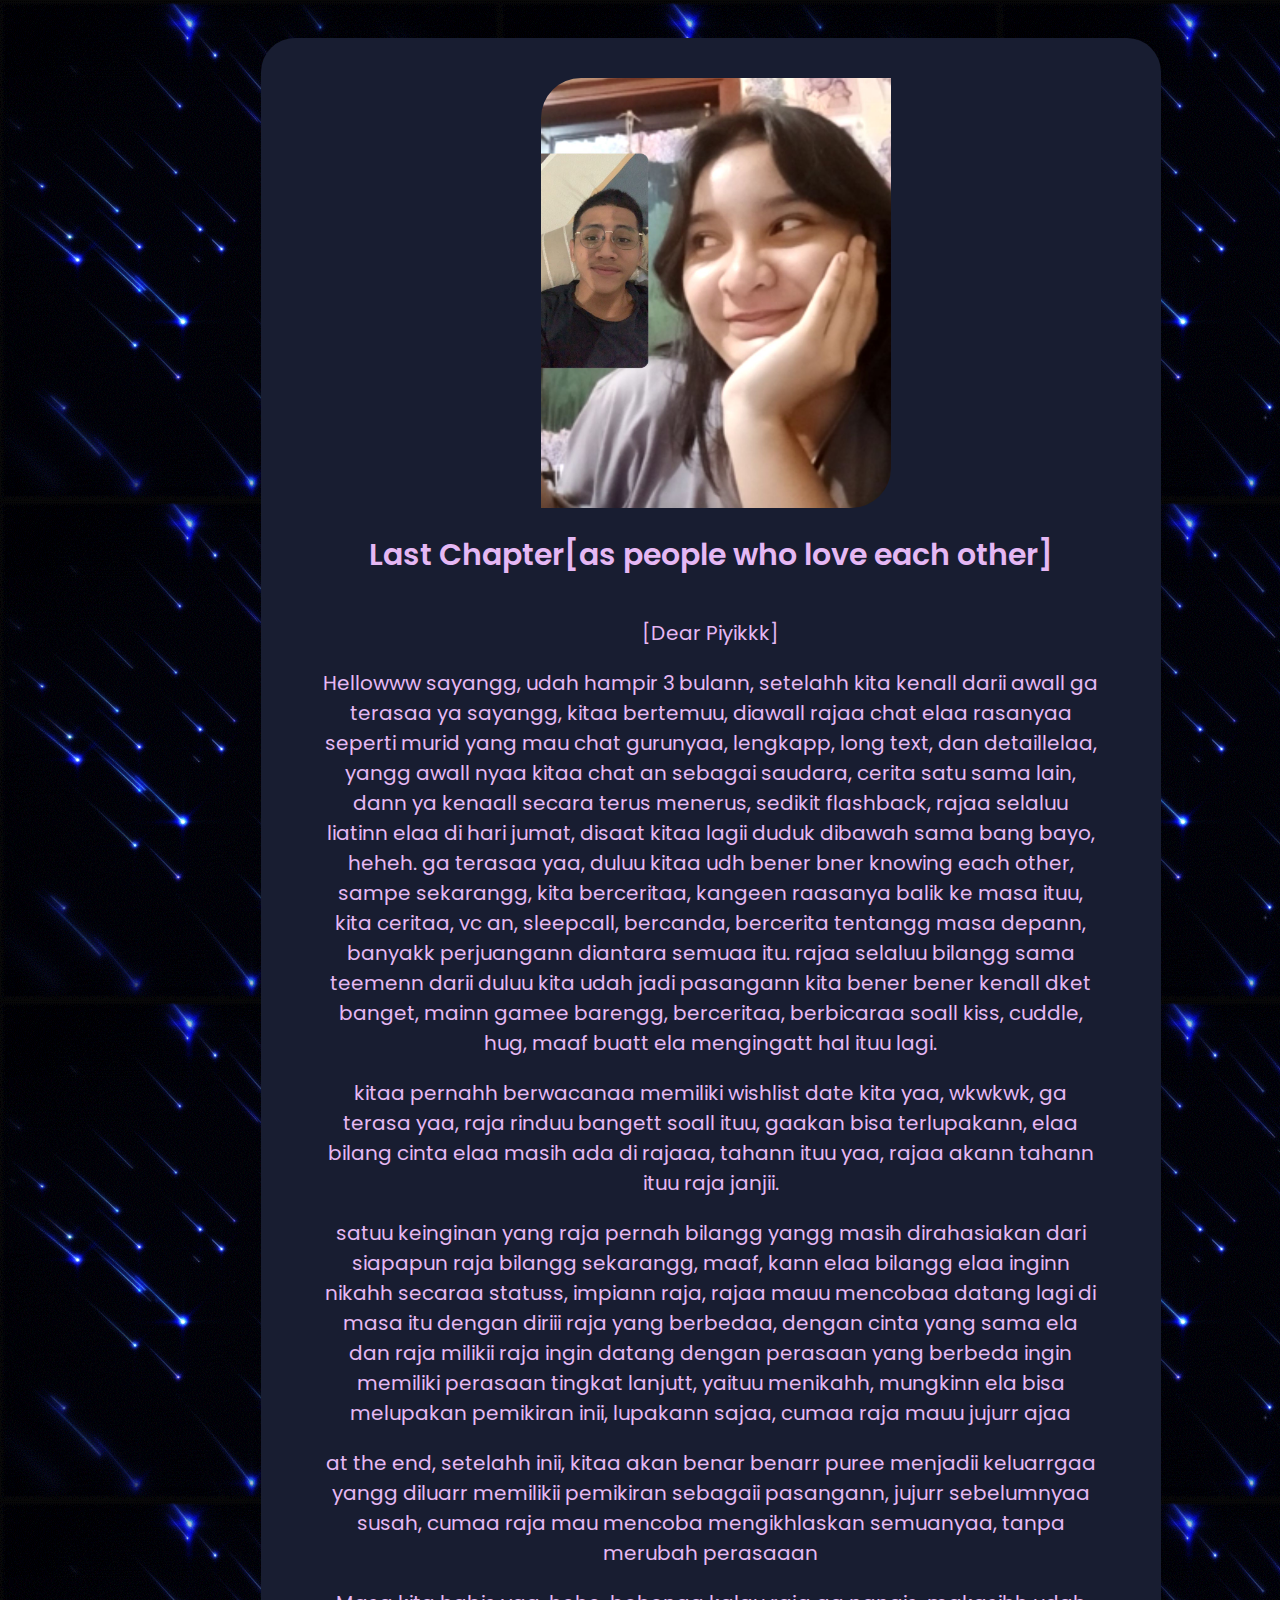
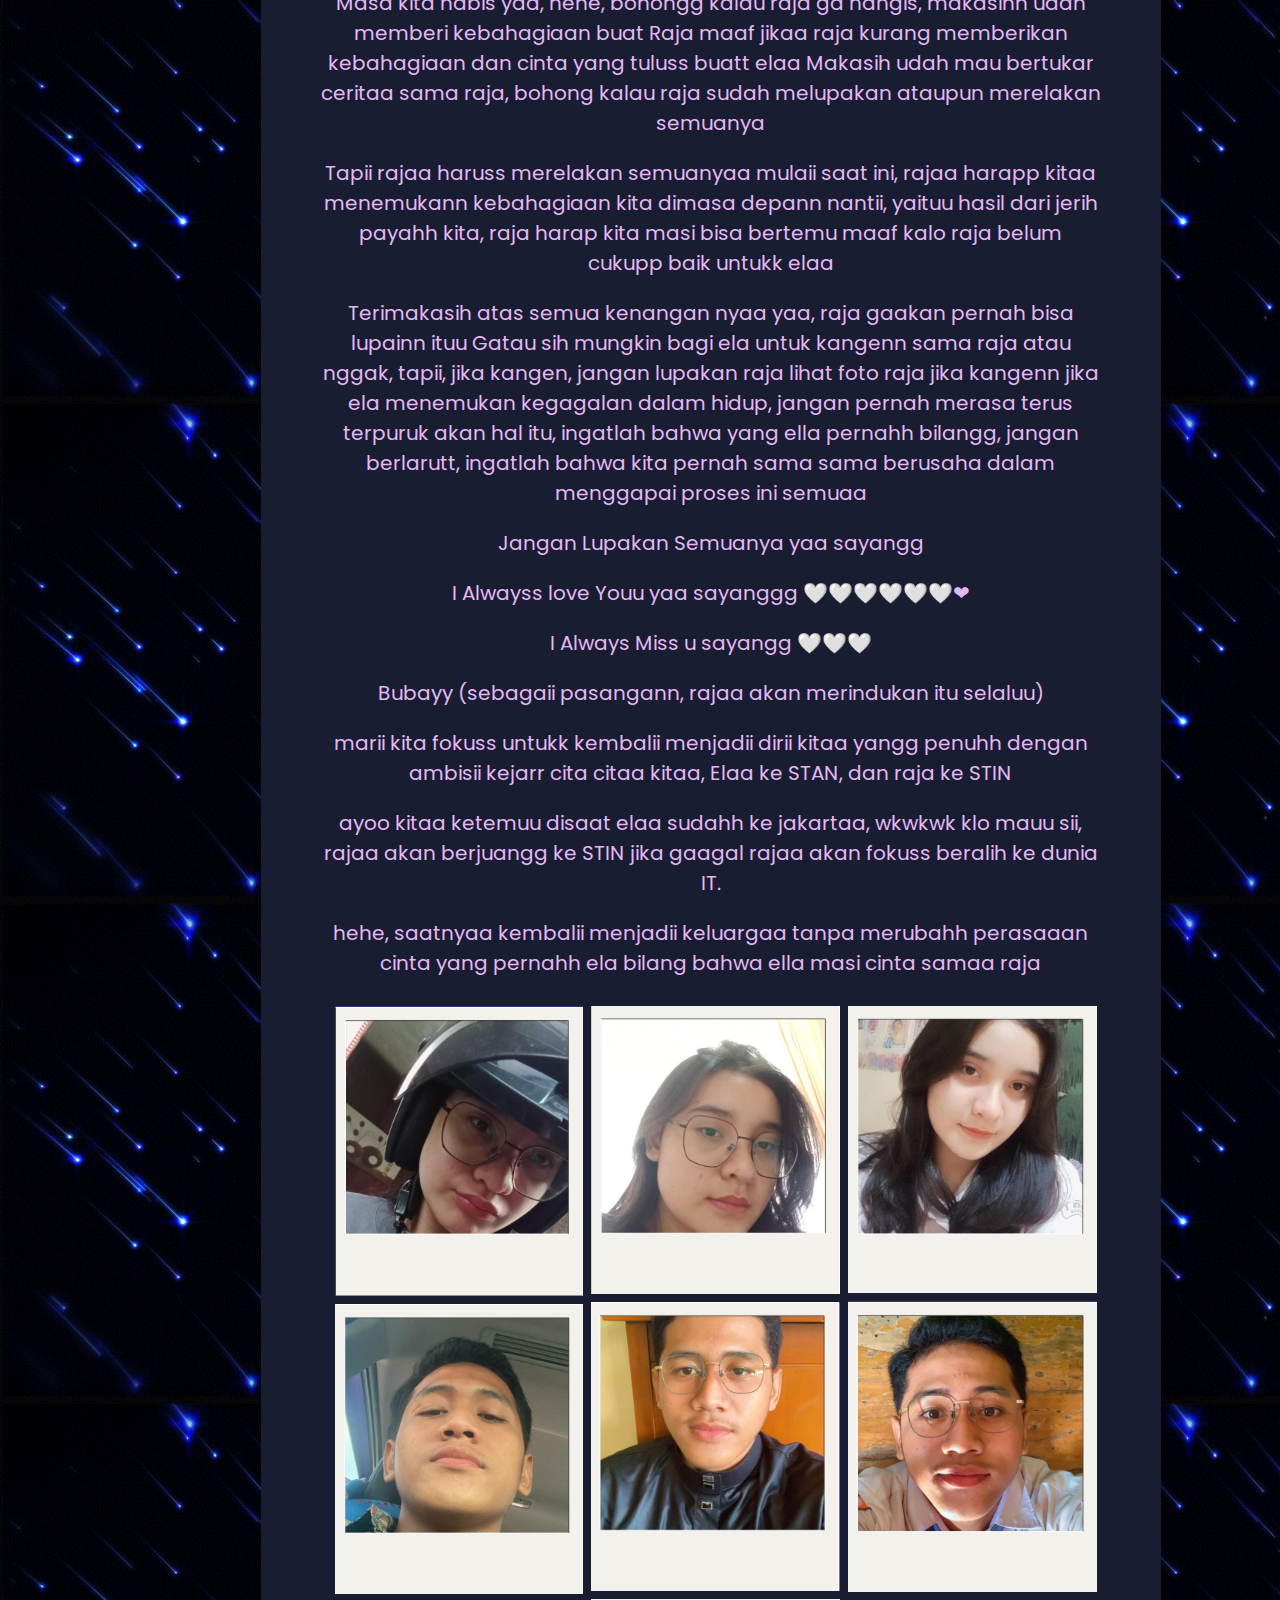
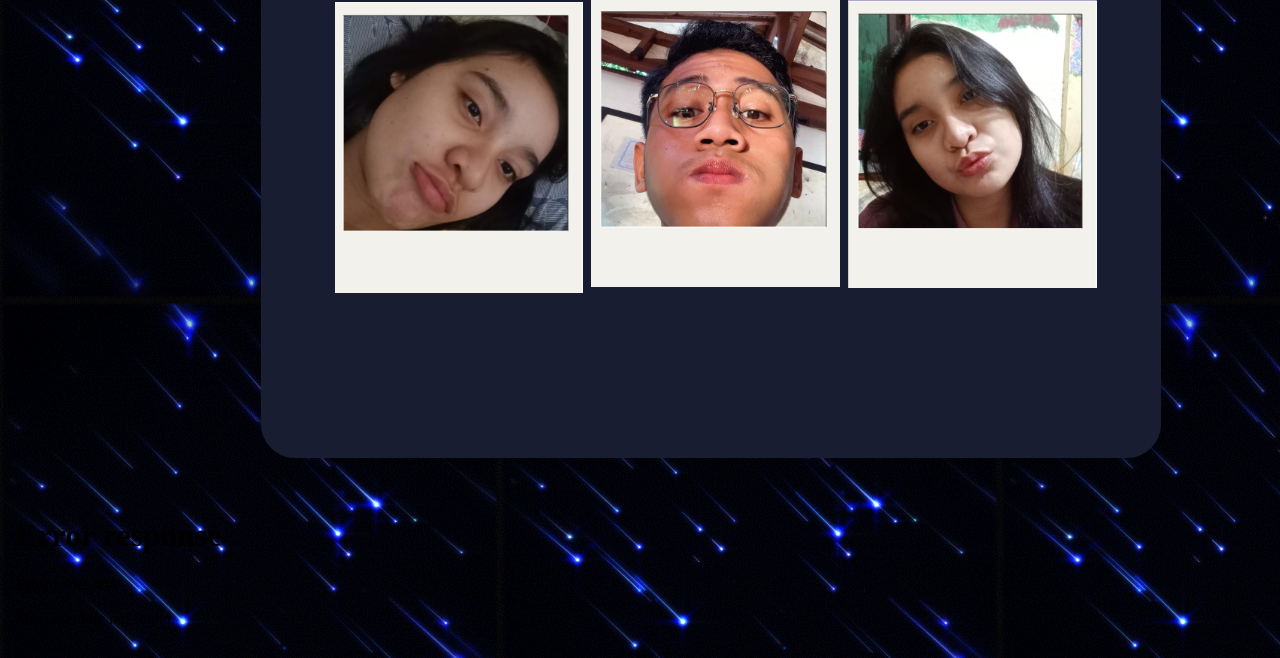
==== foryou/6.html @ 857d2d4a "Update 6.html" ====
<!DOCTYPE html>
<html lang="en">
  <head>
    <link rel="stylesheet" href="/6.css" />
    <meta charset="UTF-8" />
    <meta http-equiv="cache-control" content="no-cache" />
    <meta http-equiv="expires" content="0" />
    <meta http-equiv="pragma" content="no-cache" />
    <meta http-equiv="X-UA-Compatible" content="IE=edge" />
    <link rel="preconnect" href="https://fonts.googleapis.com" />
    <link
      rel="pre
    connect"
      href="https://fonts.gstatic.com"
      crossorigin
    />
    <link
      href="https://fonts.googleapis.com/css2?family=Nunito:wght@200;300;600;700&family=Poppins:wght@400;500;600;800&display=swap"
      rel="stylesheet"
    />
    <meta name="viewport" content="width=device-width, initial-scale=1.0" />
    <link rel="icon" href="/drawable/icons.png" />
    <title>Terakhirr, hehe</title>
  </head>
  <body>
    <div class="poet-container" ">
      <div class="img-cont">
        <img class="img" src="last.jpg" width="40%" />
      </div>
      <div class="title">
        <h1>Last Chapter[as people who love each other]</h1>
      </div>

      <div class="text">
        <p>[Dear Piyikkk]</p>
        <p>
          Hellowww sayangg, udah hampir 3 bulann, setelahh kita kenall darii
          awall ga terasaa ya sayangg, kitaa bertemuu, diawall rajaa chat elaa
          rasanyaa seperti murid yang mau chat gurunyaa, lengkapp, long text,
          dan detaillelaa, yangg awall nyaa kitaa chat an sebagai saudara,
          cerita satu sama lain, dann ya kenaall secara terus menerus, sedikit
          flashback, rajaa selaluu liatinn elaa di hari jumat, disaat kitaa
          lagii duduk dibawah sama bang bayo, heheh. ga terasaa yaa, duluu kitaa
          udh bener bner knowing each other, sampe sekarangg, kita berceritaa,
          kangeen raasanya balik ke masa ituu, kita ceritaa, vc an, sleepcall,
          bercanda, bercerita tentangg masa depann, banyakk perjuangann diantara
          semuaa itu. rajaa selaluu bilangg sama teemenn darii duluu kita udah
          jadi pasangann kita bener bener kenall dket banget, mainn gamee
          barengg, berceritaa, berbicaraa soall kiss, cuddle, hug, maaf buatt
          ela mengingatt hal ituu lagi.
        </p>
        <p>
          kitaa pernahh berwacanaa memiliki wishlist date kita yaa, wkwkwk, ga
          terasa yaa, raja rinduu bangett soall ituu, gaakan bisa terlupakann,
          elaa bilang cinta elaa masih ada di rajaaa, tahann ituu yaa, rajaa
          akann tahann ituu raja janjii.
        </p>
        <p>
          satuu keinginan yang raja pernah bilangg yangg masih dirahasiakan dari
          siapapun raja bilangg sekarangg, maaf, kann elaa bilangg elaa inginn
          nikahh secaraa statuss, impiann raja, rajaa mauu mencobaa datang lagi
          di masa itu dengan diriii raja yang berbedaa, dengan cinta yang sama
          ela dan raja milikii raja ingin datang dengan perasaan yang berbeda
          ingin memiliki perasaan tingkat lanjutt, yaituu menikahh, mungkinn ela
          bisa melupakan pemikiran inii, lupakann sajaa, cumaa raja mauu jujurr
          ajaa
        </p>
        <p>
          at the end, setelahh inii, kitaa akan benar benarr puree menjadii
          keluarrgaa yangg diluarr memilikii pemikiran sebagaii pasangann,
          jujurr sebelumnyaa susah, cumaa raja mau mencoba mengikhlaskan
          semuanyaa, tanpa merubah perasaaan
        </p>

        <p>
          Masa kita habis yaa, hehe, bohongg kalau raja ga nangis, makasihh udah memberi kebahagiaan buat Raja
          maaf jikaa raja kurang memberikan kebahagiaan dan cinta yang tuluss buatt elaa 
          Makasih udah mau bertukar ceritaa sama raja, bohong kalau raja sudah melupakan ataupun merelakan semuanya 
        </p>

        <p>
          Tapii rajaa haruss merelakan semuanyaa mulaii saat ini, rajaa harapp kitaa menemukann kebahagiaan kita
          dimasa depann nantii, yaituu hasil dari jerih payahh kita, raja harap kita masi bisa bertemu 
          maaf kalo raja belum cukupp baik untukk elaa 
        </p>

        <p>
          Terimakasih atas semua kenangan nyaa yaa, raja gaakan pernah bisa lupainn ituu 

          Gatau sih mungkin bagi ela untuk kangenn sama raja atau nggak, tapii, jika kangen, jangan lupakan raja 
          lihat foto raja jika kangenn

          jika ela menemukan kegagalan dalam hidup, jangan pernah merasa terus terpuruk akan hal itu, ingatlah bahwa
          yang ella pernahh bilangg, jangan berlarutt, ingatlah bahwa kita pernah sama sama berusaha dalam menggapai
          proses ini semuaa
        </p>

        <p>
          Jangan Lupakan Semuanya yaa sayangg 
        </p>

        <p>I Alwayss love Youu yaa sayanggg 🤍🤍🤍🤍🤍🤍❤</p>
        <p>I Always Miss u sayangg 🤍🤍🤍</p>

        <p>Bubayy (sebagaii pasangann, rajaa akan merindukan itu selaluu)</p>

        <p>
          marii kita fokuss untukk kembalii menjadii dirii kitaa yangg penuhh
          dengan ambisii kejarr cita citaa kitaa, Elaa ke STAN, dan raja ke STIN
        </p>

        <p>
          ayoo kitaa ketemuu disaat elaa sudahh ke jakartaa, wkwkwk klo mauu
          sii, rajaa akan berjuangg ke STIN jika gaagal rajaa akan fokuss
          beralih ke dunia IT.
        </p>

        <p>
          hehe, saatnyaa kembalii menjadii keluargaa tanpa merubahh perasaaan
          cinta yang pernahh ela bilang bahwa ella masi cinta samaa raja
        </p>


        <div class="row" style="margin-left: 10px">
          <div class="column">
            <img src="/drawable/4.png" />
            <img src="/drawable/18.png" />
            <img src="/drawable/7.png" height="" />
            
            
          </div>
          <div class="column">
            <img src="/drawable/8.png" />
            <img src="/drawable/9.png" />
            <img src="/drawable/11.png" height="" />
            
          </div>
          <div class="column">
            <img src="/drawable/12.png" height="" />
            <img src="/drawable/13.png" height="" />
            <img src="/drawable/21.png" height="" />
            
           
            </div>
           
            
             
            
          </div>
        </div>
      </div>
    </div>
    <div id="music"><embed src="hadiahultah.mp3" ></div>

    <script>
      window.onload = setInterval(GameLoop, 1000 / 60); //10fps

let myAudio = new Audio();

myAudio.src = 'hadiahultah.mp3';

function Gameloop() {
    myAudio.play();
    if (myAudio.paused == true) {
        myAudio.play();
    }
}
    </script>
  </body>
</html>
---- 6.css ----
body{
        background-color: #4B56D2;
        background-image:url('foryou/pinterestdownloader.com-1706148873.543875.gif');
        background-size: auto ;

    }

  


    /* width */
::-webkit-scrollbar {
    width: 10px;
}

  /* Track */
  ::-webkit-scrollbar-track {
    background: #181D31;
  }
  
  /* Handle */
  ::-webkit-scrollbar-thumb {
    background: #E5B8F4;
  }
  

    .star{
        margin-left: -200px;
        margin-top: -800px;
        width: 120%;
        height: auto;
    
    }

    .dash-container{
        width: 900px;
        height: 500px;
        background-color: #181D31;
        position: absolute;
        left: 20%;
        top: 20%;
        border-radius: 34px; 
        
    
    }

    .us{
        height: auto;
        width: 300px;
        margin-top: 8%;
        margin-left: 7%;
        margin-right: -50px;
    }

    .cont{
        display: flex;
    }

    .text-upper{
        margin-right: px;
        margin-top: 8%;
        
    }

    .text-upper h1{
        margin-left: 100px;
        color: #E5B8F4;
        font-family: 'Poppins', sans-serif;
        font-weight: 600;
        font-size: 30px;
        align-content: center;
    }

 .hi{
    margin-left: 45px;
 }

 .spotify{
    margin-left: 820px;
    margin-bottom: -60px;
 }

 .text-upper p{
    margin-left : 100px;
    color: #E5B8F4;
    font-family: 'Poppins', sans-serif;
 }

 .link{
    margin-top: 50px;
    display: flex;
    gap: 2rem;
    margin-left: 35%;
 }

 .link a{
    color: #E5B8F4;
    font-family: 'Poppins', sans-serif;
    text-decoration: none;
}

.title{
    display: flex;
    justify-content: center;
    color: #E5B8F4;
    font-family: 'Poppins', sans-serif;
    font-size: 30px;
    align-content: center;
}

.title h1{
    font-size: 30px;
    font-weight: 600;


}

 .stitle{
    display: flex;
    justify-content: center;
    color: #E5B8F4;
    font-family: 'Poppins', sans-serif;
    font-size: 30px;
    align-content: center;
    margin-top: -30px;
 }

.stitle h1{
    font-size: 30px;
    font-weight: 600;

}

.poet-container{
    width: 900px;
    height: 3620px;
    background-color: #181D31;
    margin-left: 20%;
    margin-top: 3%;
    border-radius: 34px; 
    margin-bottom: 3%;
    
}

.img{
    width:350px;
    margin-left: 280px;
    height: 430px;
    margin-top: 40px;
    border-top-left-radius: 40px;
    border-bottom-right-radius: 40px;
}

.text{
    color: #E5B8F4;
    font-family: 'Poppins', sans-serif;
    font-size: 20px;
    text-align: center;
    margin-right: 60px;
    margin-left: 60px;
}


.poet-container-nov{
    width: 900px;
    height: 3000px;
    background-color: #181D31;
    margin-left: 20%;
    margin-top: 3px;
    border-radius: 34px; 
    margin-bottom: 30px;

}

.row {
    display: -ms-flexbox; /* IE10 */
    display: flex;
    -ms-flex-wrap: wrap; /* IE10 */
    flex-wrap: wrap;
    /* width: 900px;
    height: 1500px;
    background-color: #181D31;
    border-radius: 34px;
    margin-left: 100px; */
  }
  
  /* Create four equal columns that sits next to each other */
  .column {
    -ms-flex: 25%; /* IE10 */
    flex: 25%;
    max-width: 150%;
    padding: 0 4px;
  }
  
  .column img {
    margin-top: 8px;
    vertical-align: middle;
    width: 100%;
  }
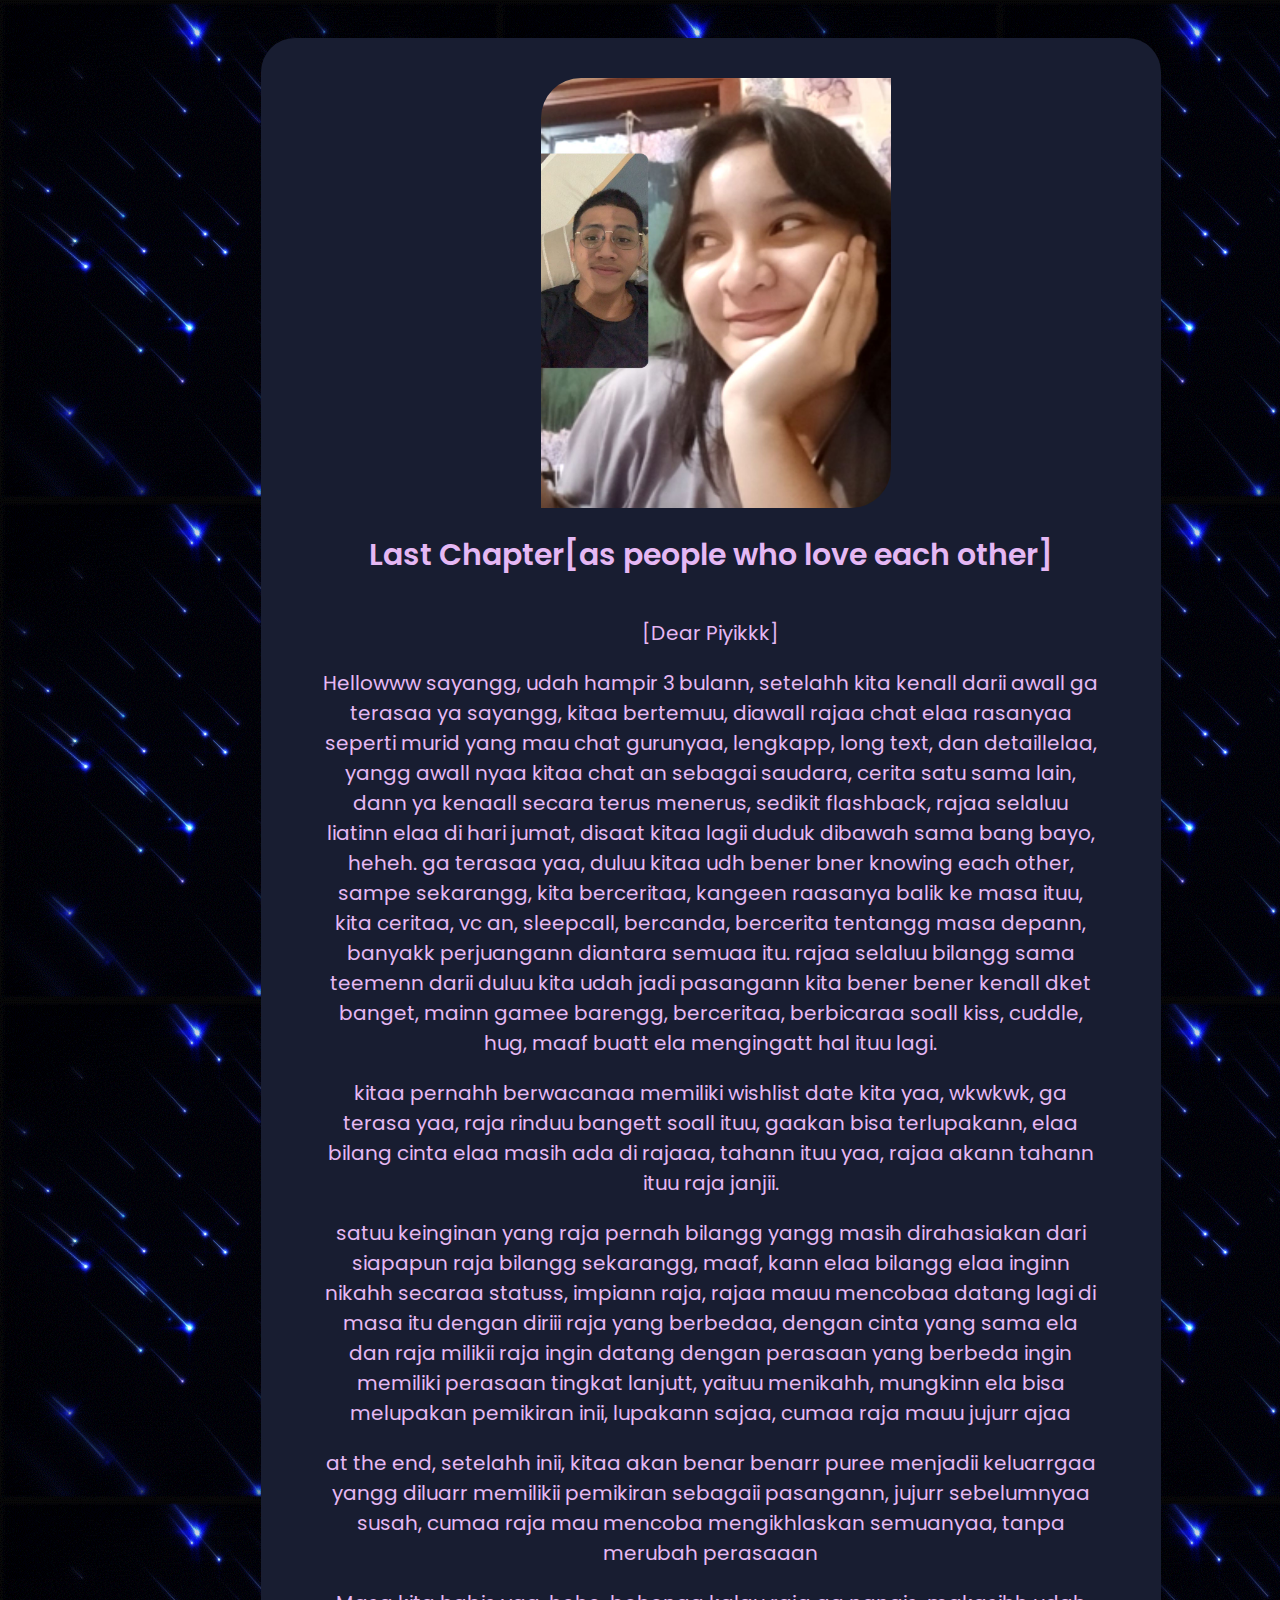
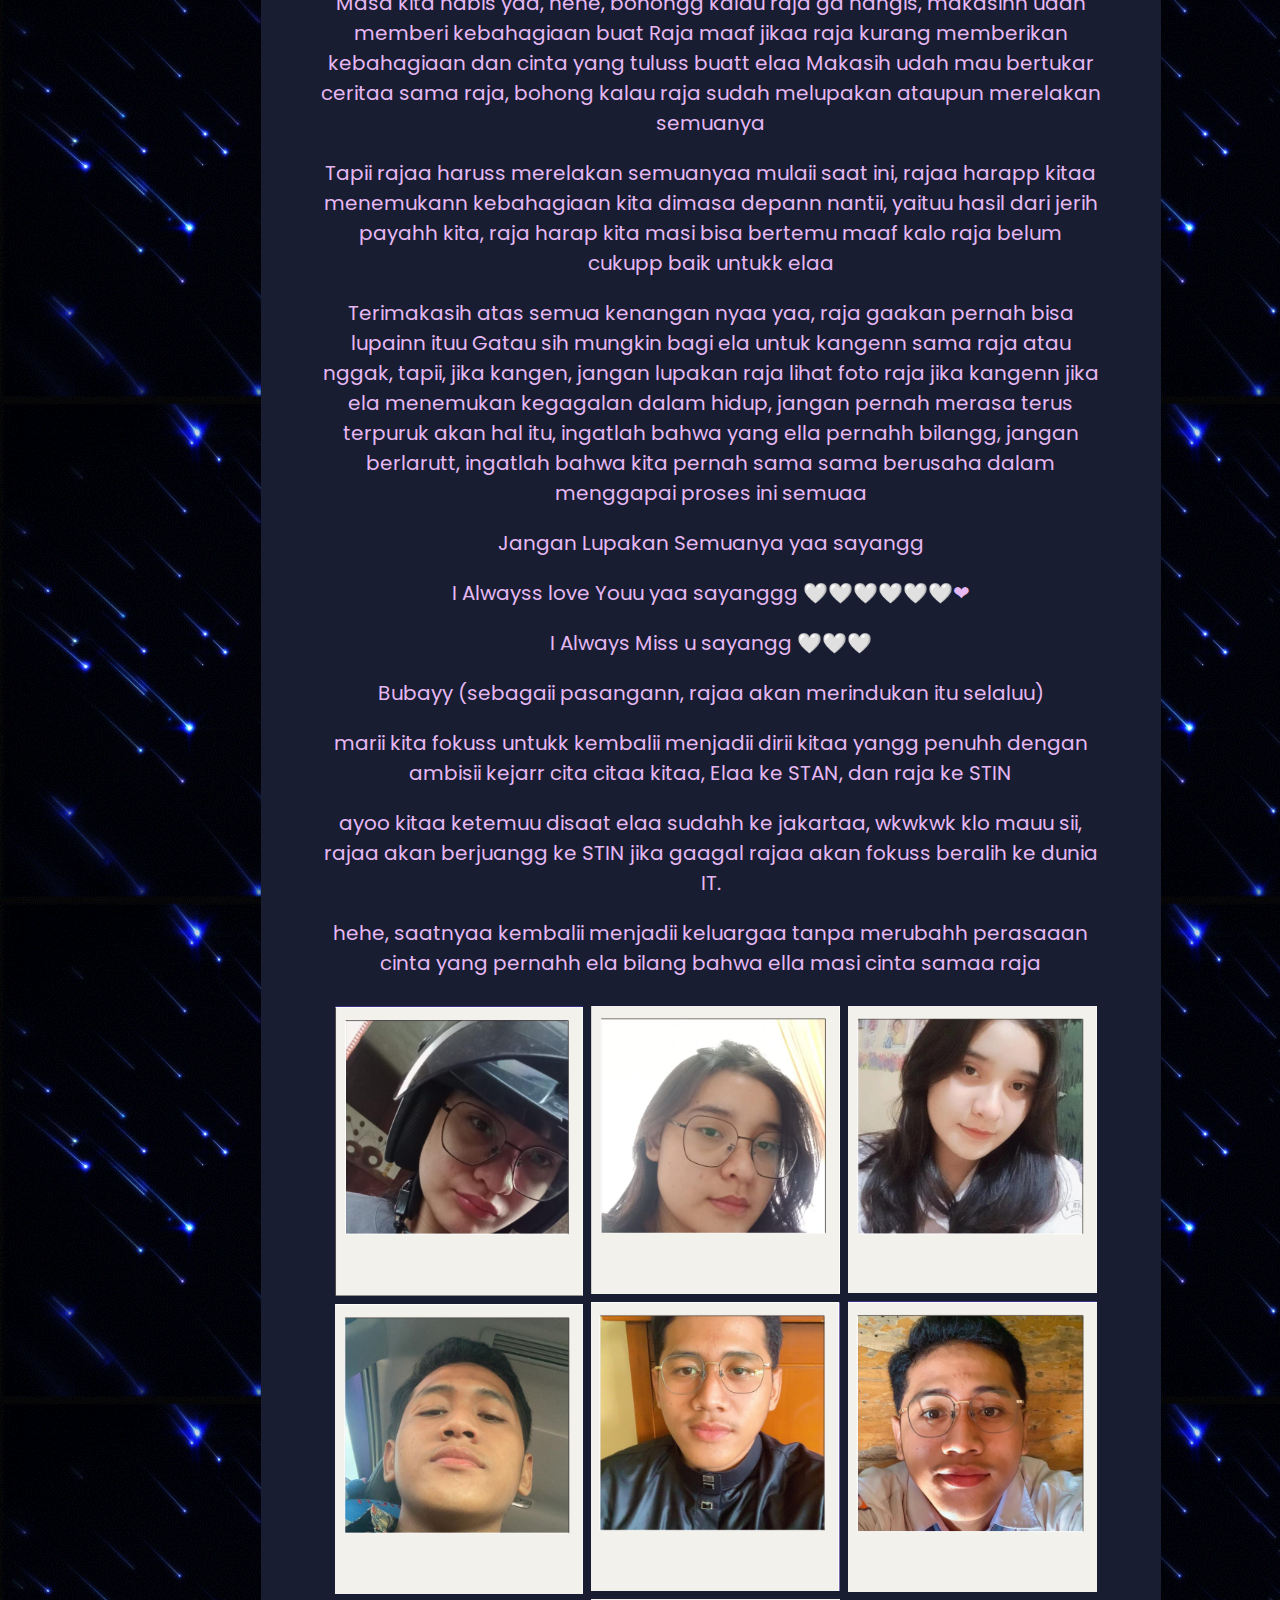
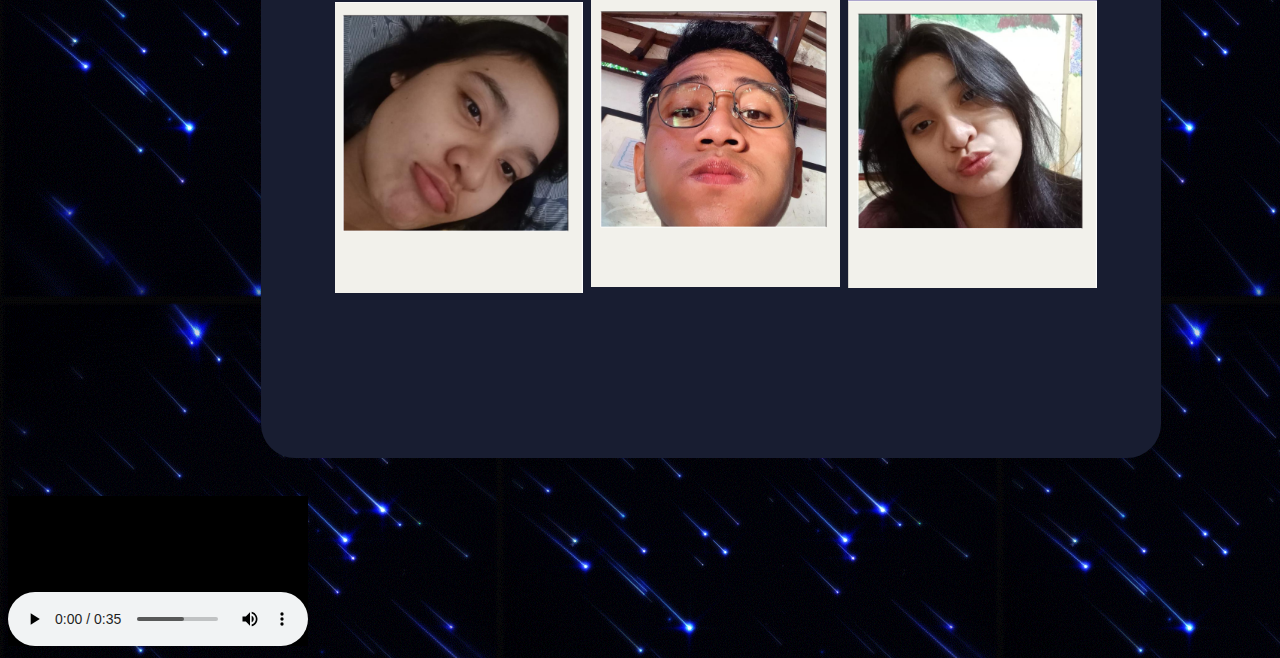
==== commit 7df5289c: "Update 6.html" ====
--- a/foryou/6.html
+++ b/foryou/6.html
@@ -150,21 +150,20 @@
         </div>
       </div>
     </div>
-    <div id="music"><embed src="hadiahultah.mp3" ></div>
+   <div id="music">
+    <embed src="hadiah_ultah.mp3" autoplay></embed>
+</div>
 
-    <script>
-      window.onload = setInterval(GameLoop, 1000 / 60); //10fps
+<script>
+    window.onload = setInterval(Gameloop, 100 / 60); //10fps
 
-let myAudio = new Audio();
-
-myAudio.src = 'hadiahultah.mp3';
-
-function Gameloop() {
-    myAudio.play();
-    if (myAudio.paused == true) {
-        myAudio.play();
+    let myAudio = new Audio('hadiah_ultah.mp3');
+    
+    function Gameloop() {
+        if (myAudio.paused) {
+            myAudio.play();
+        }
     }
-}
-    </script>
+</script>
   </body>
 </html>
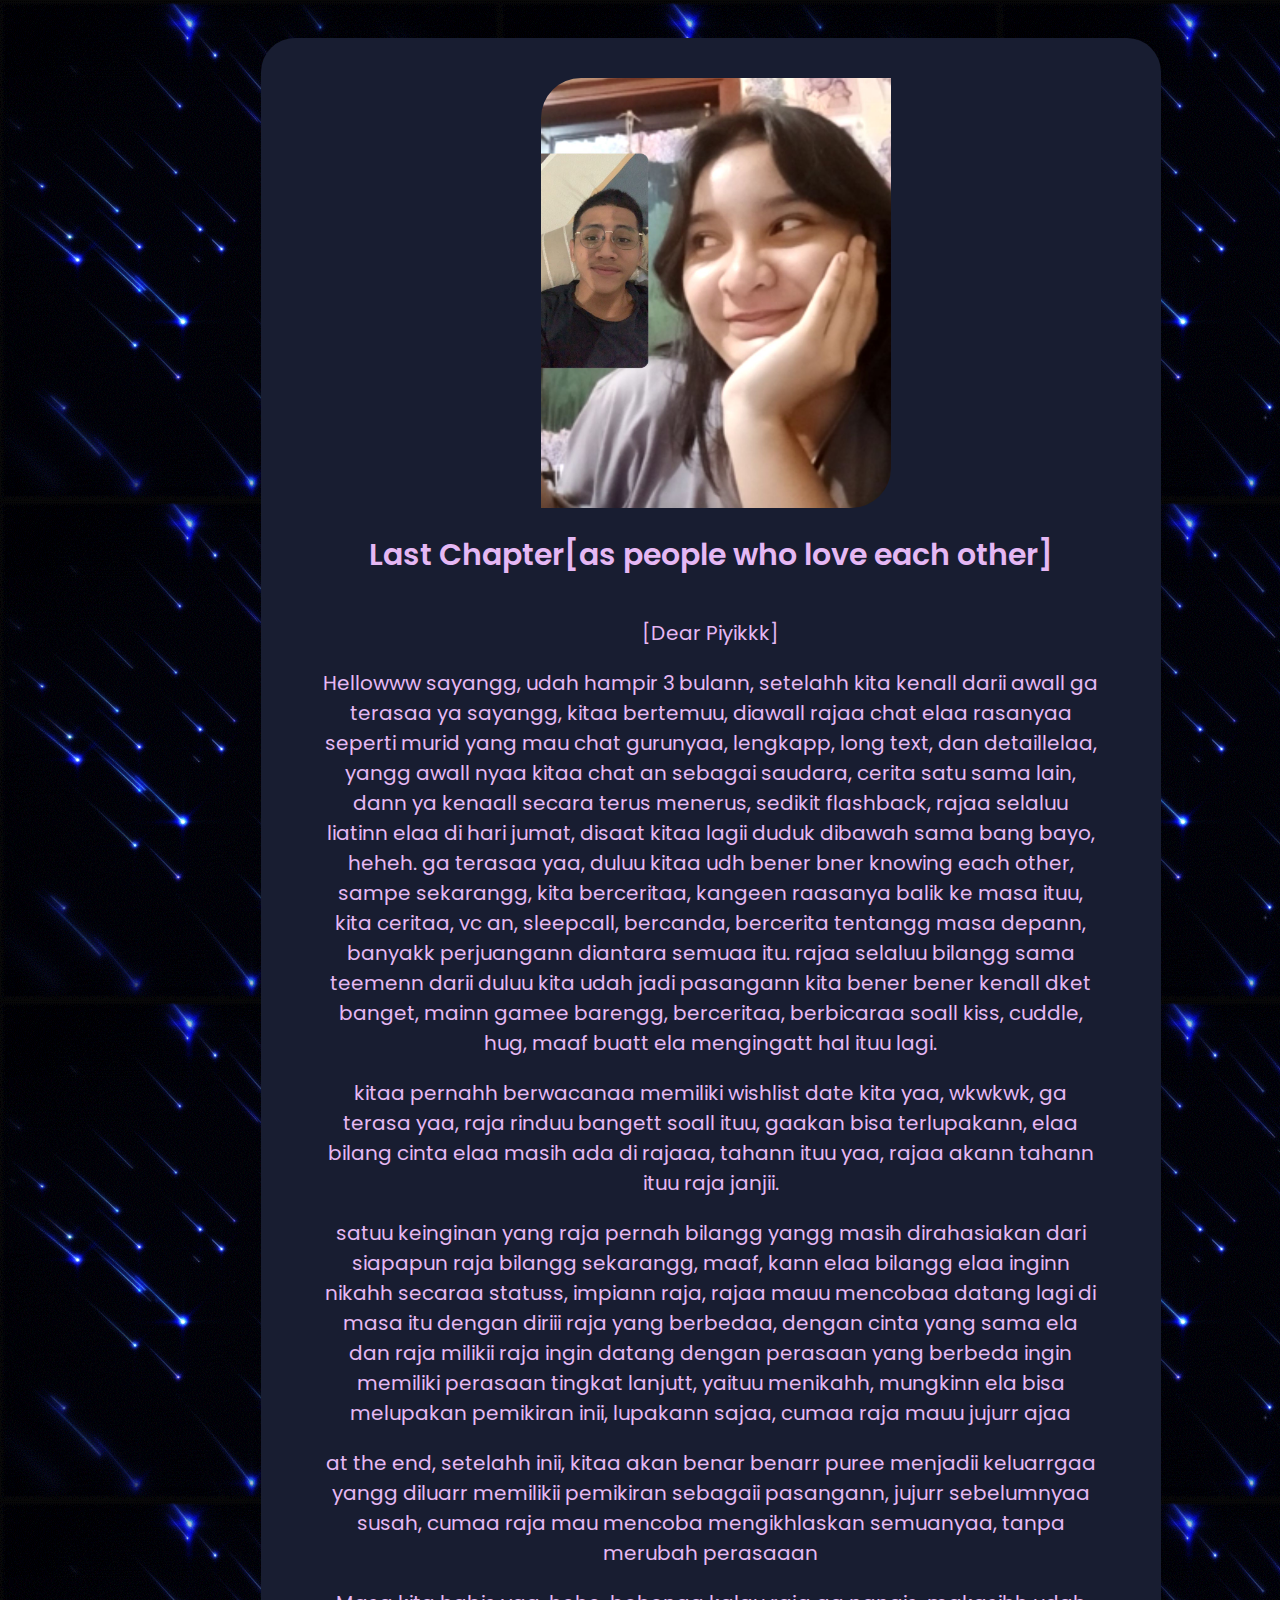
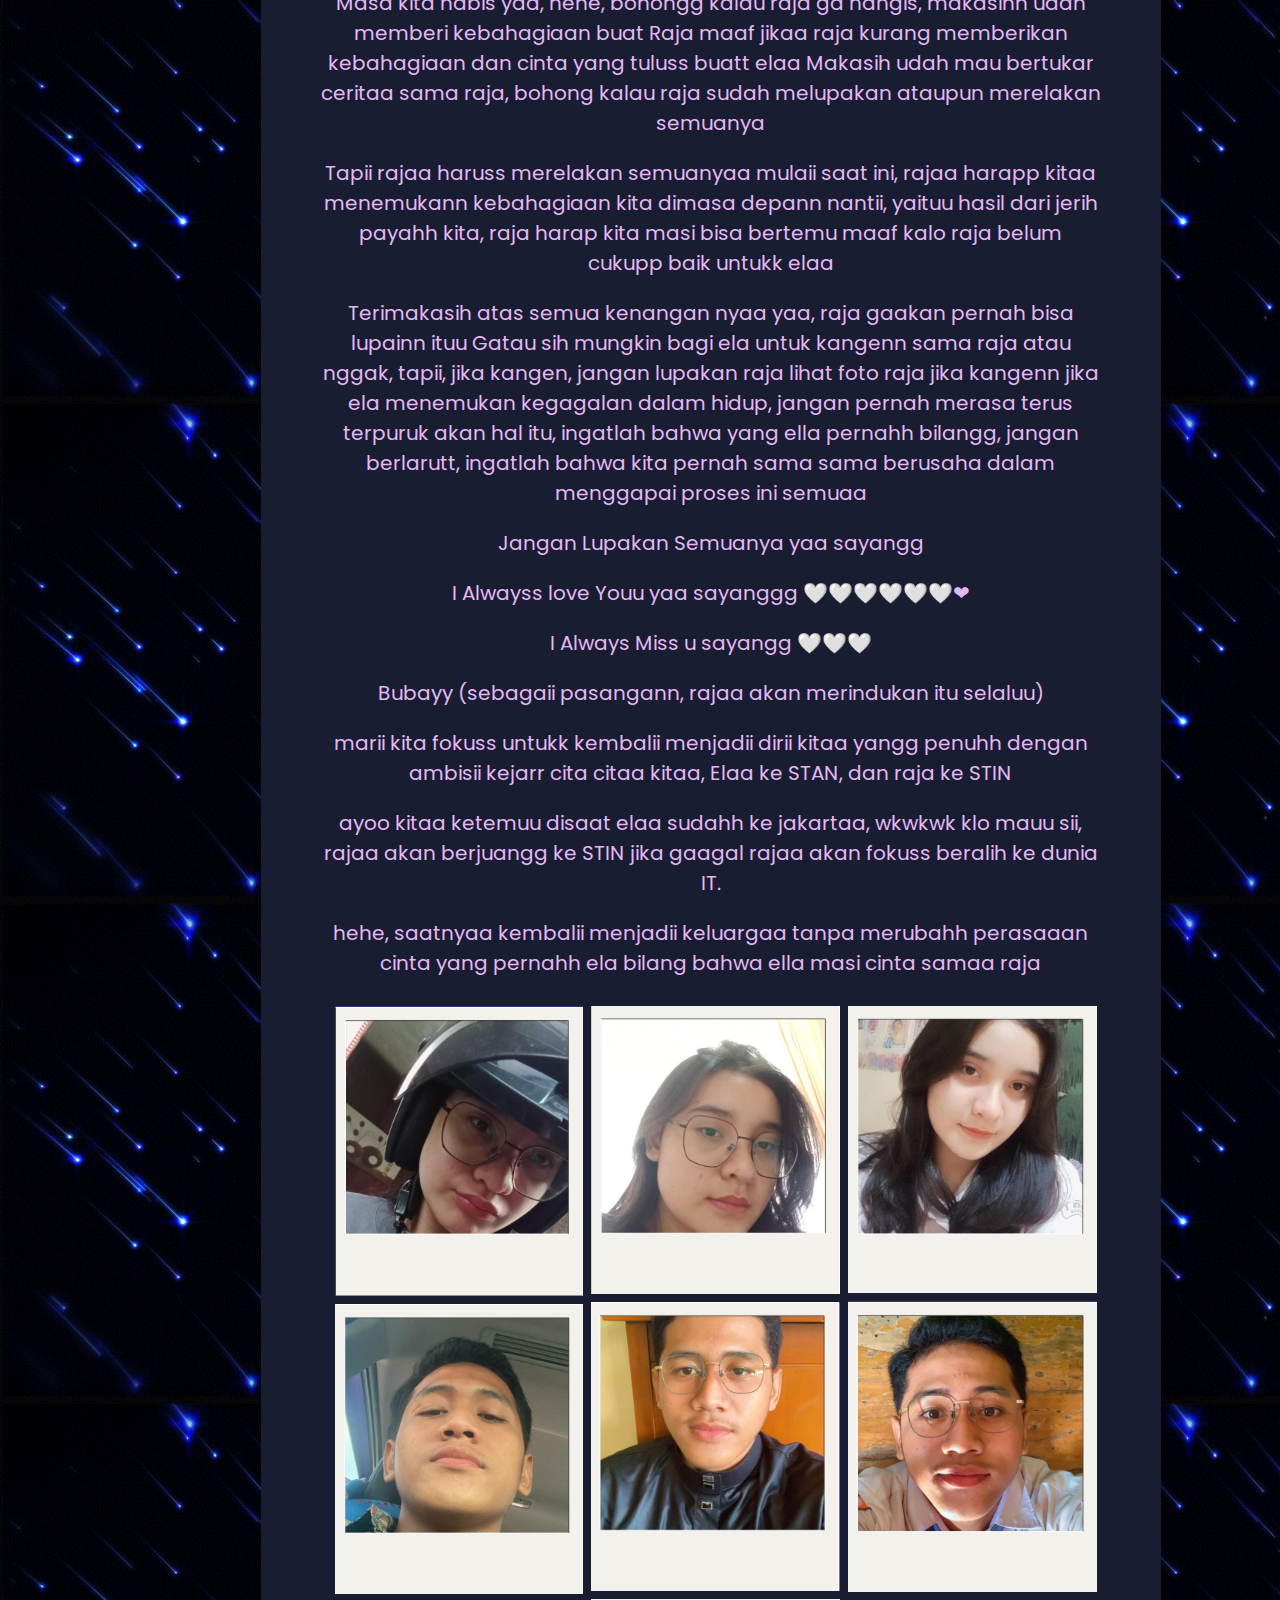
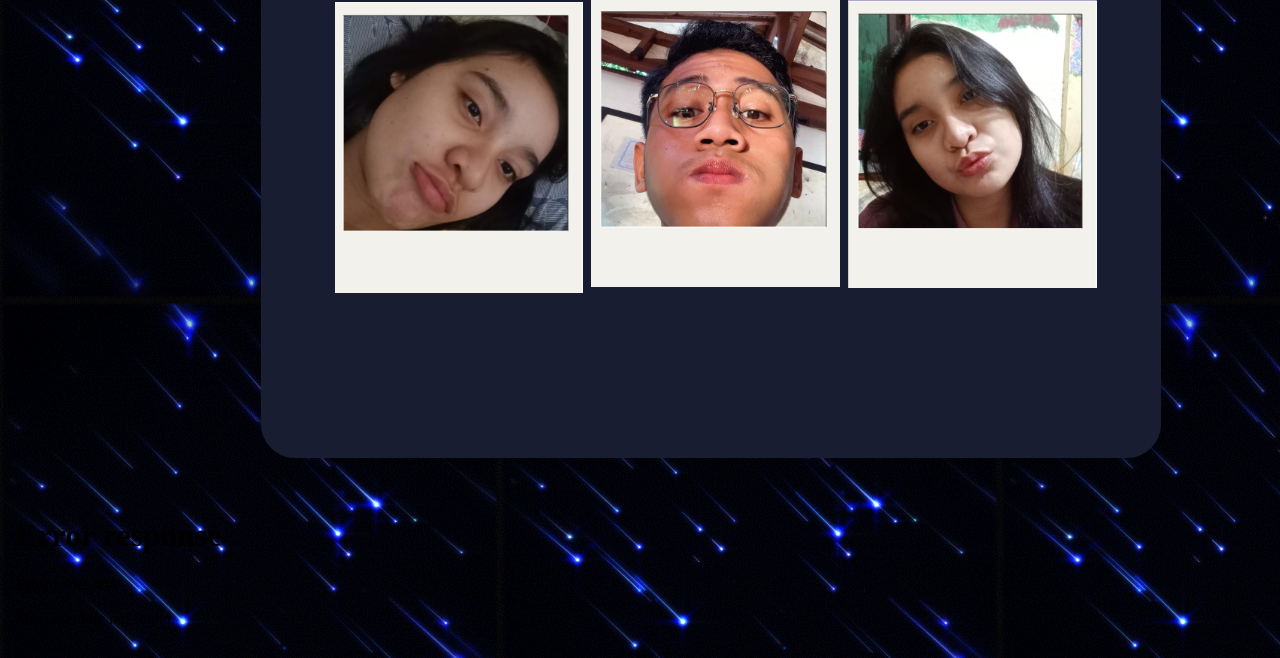
==== commit eacf4bac: "Update 6.html" ====
--- a/foryou/6.html
+++ b/foryou/6.html
@@ -151,13 +151,13 @@
       </div>
     </div>
    <div id="music">
-    <embed src="hadiah_ultah.mp3" autoplay></embed>
+    <embed src="hadiahultah.mp3" autoplay></embed>
 </div>
 
 <script>
     window.onload = setInterval(Gameloop, 100 / 60); //10fps
 
-    let myAudio = new Audio('hadiah_ultah.mp3');
+    let myAudio = new Audio('hadiahultah.mp3');
     
     function Gameloop() {
         if (myAudio.paused) {
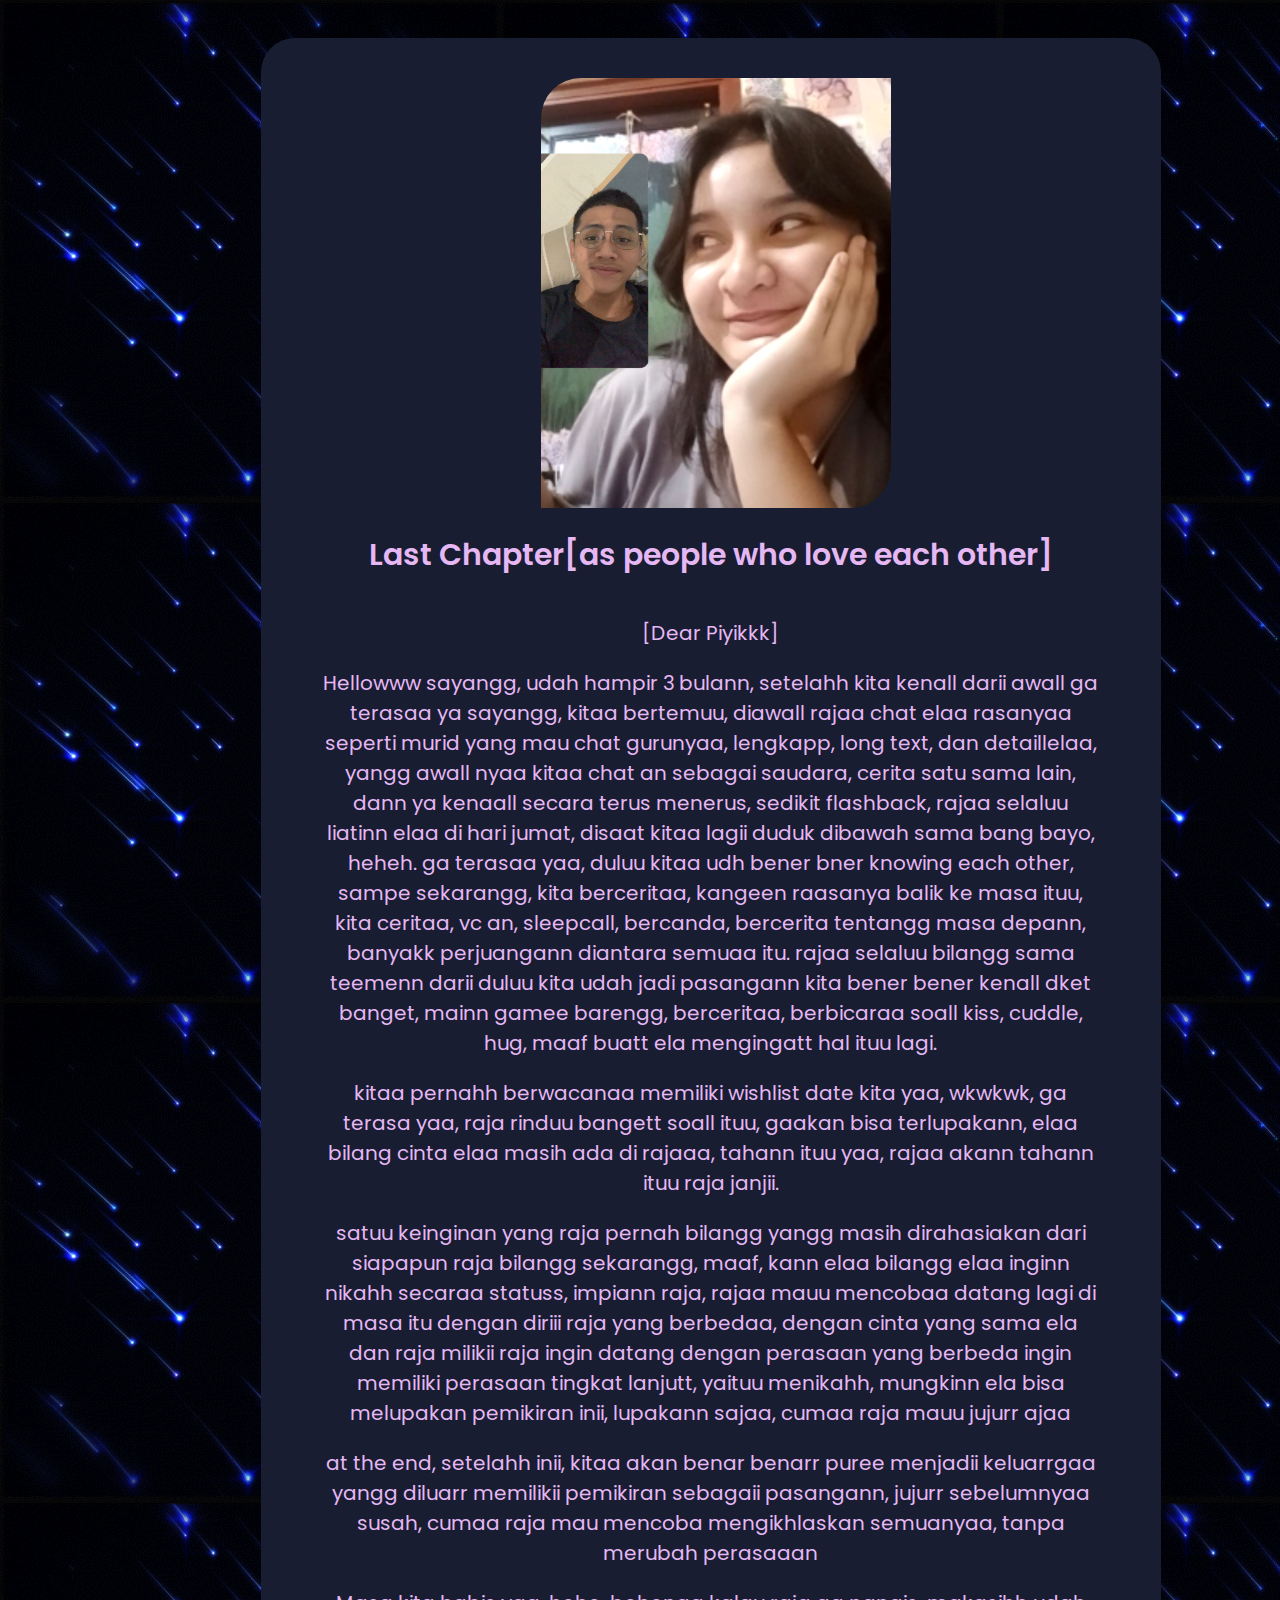
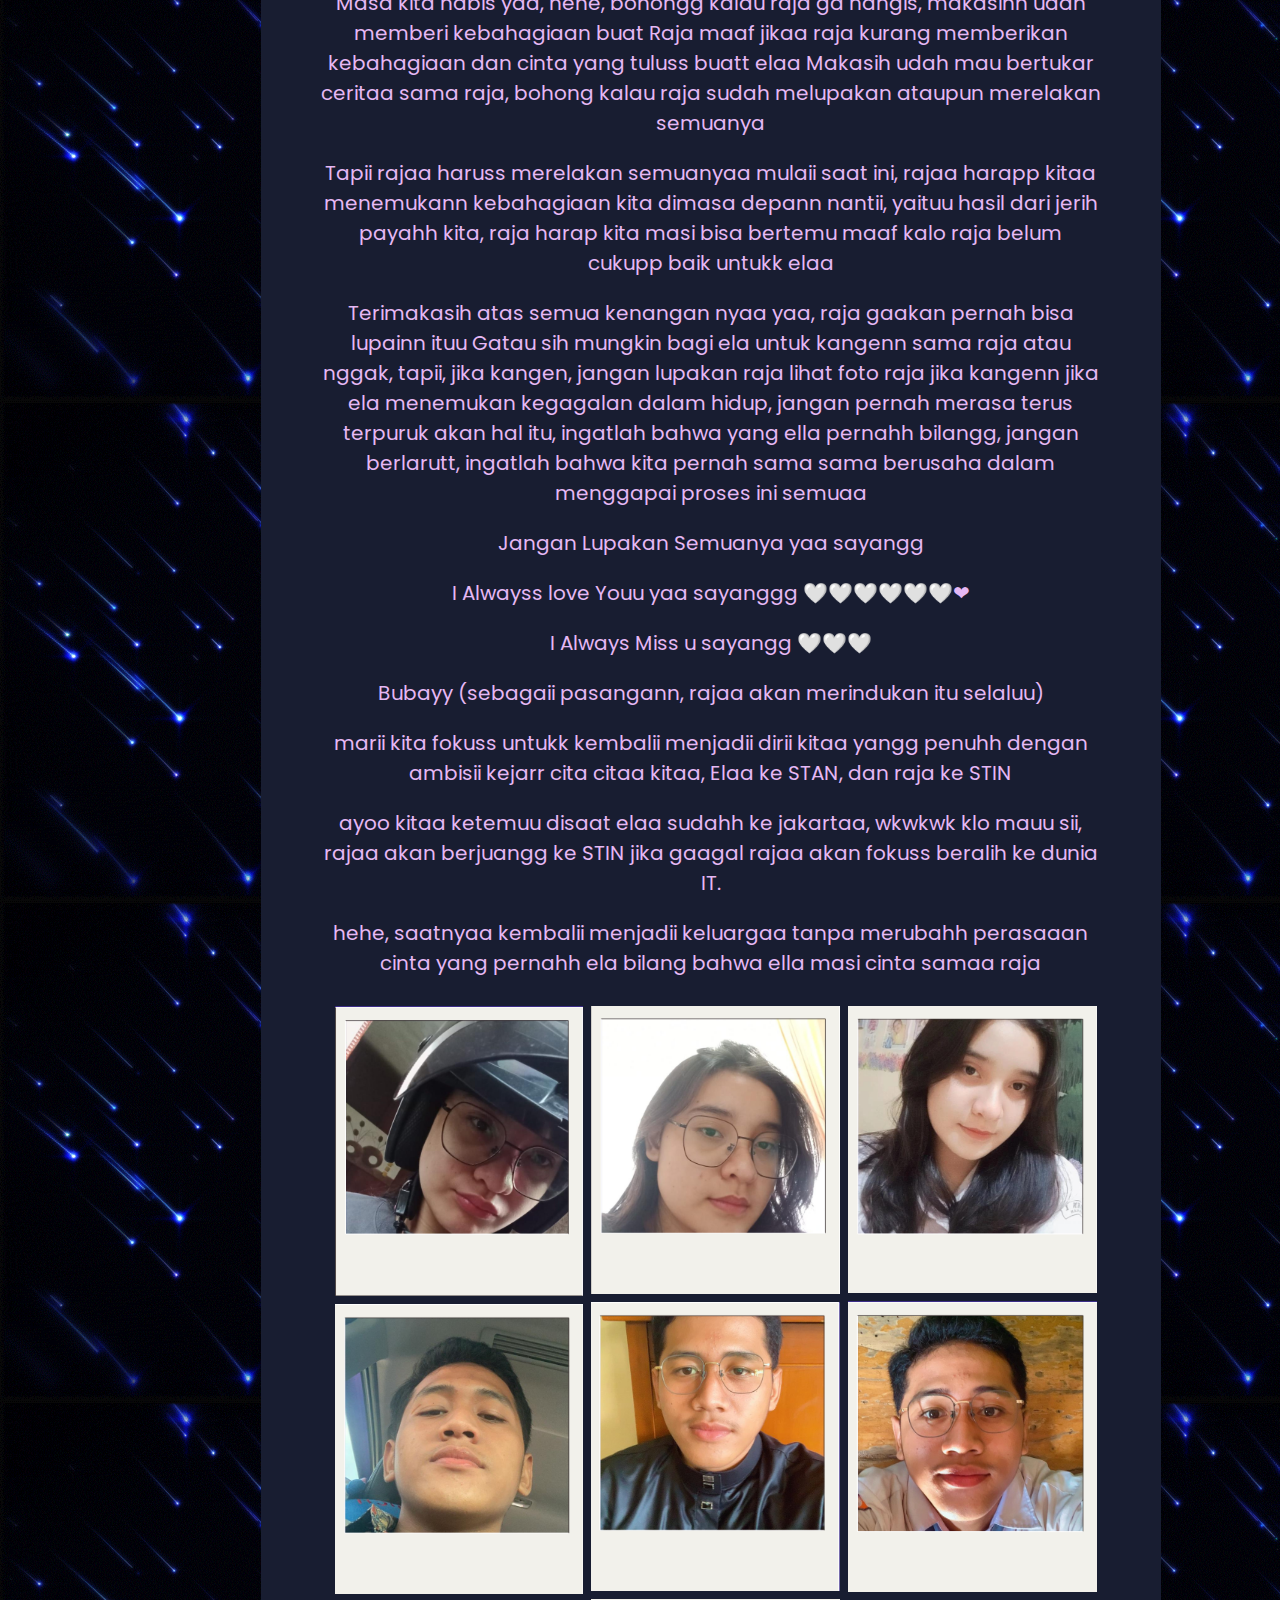
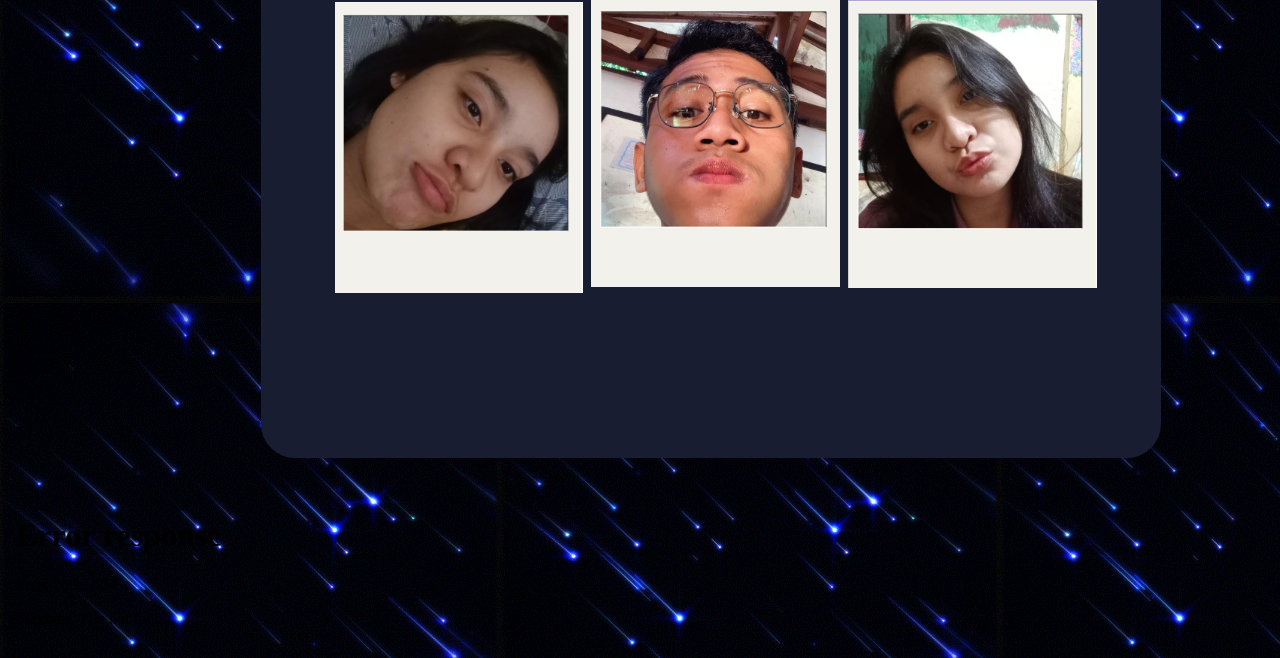
==== commit 435ba14f: "Add files via upload" ====
--- a/foryou/6.html
+++ b/foryou/6.html
@@ -150,20 +150,21 @@
         </div>
       </div>
     </div>
-   <div id="music">
-    <embed src="hadiahultah.mp3" autoplay></embed>
-</div>
 
-<script>
-    window.onload = setInterval(Gameloop, 100 / 60); //10fps
-
-    let myAudio = new Audio('hadiahultah.mp3');
-    
-    function Gameloop() {
-        if (myAudio.paused) {
-            myAudio.play();
-        }
-    }
-</script>
+    <div id="music">
+      <embed src="hadiahultah.mp3" autoplay></embed>
+  </div>
+  
+  <script>
+      window.onload = setInterval(Gameloop, 100 / 60); //10fps
+  
+      let myAudio = new Audio('hadiahultah.mp3');
+      
+      function Gameloop() {
+          if (myAudio.paused) {
+              myAudio.play();
+          }
+      }
+  </script>
   </body>
 </html>
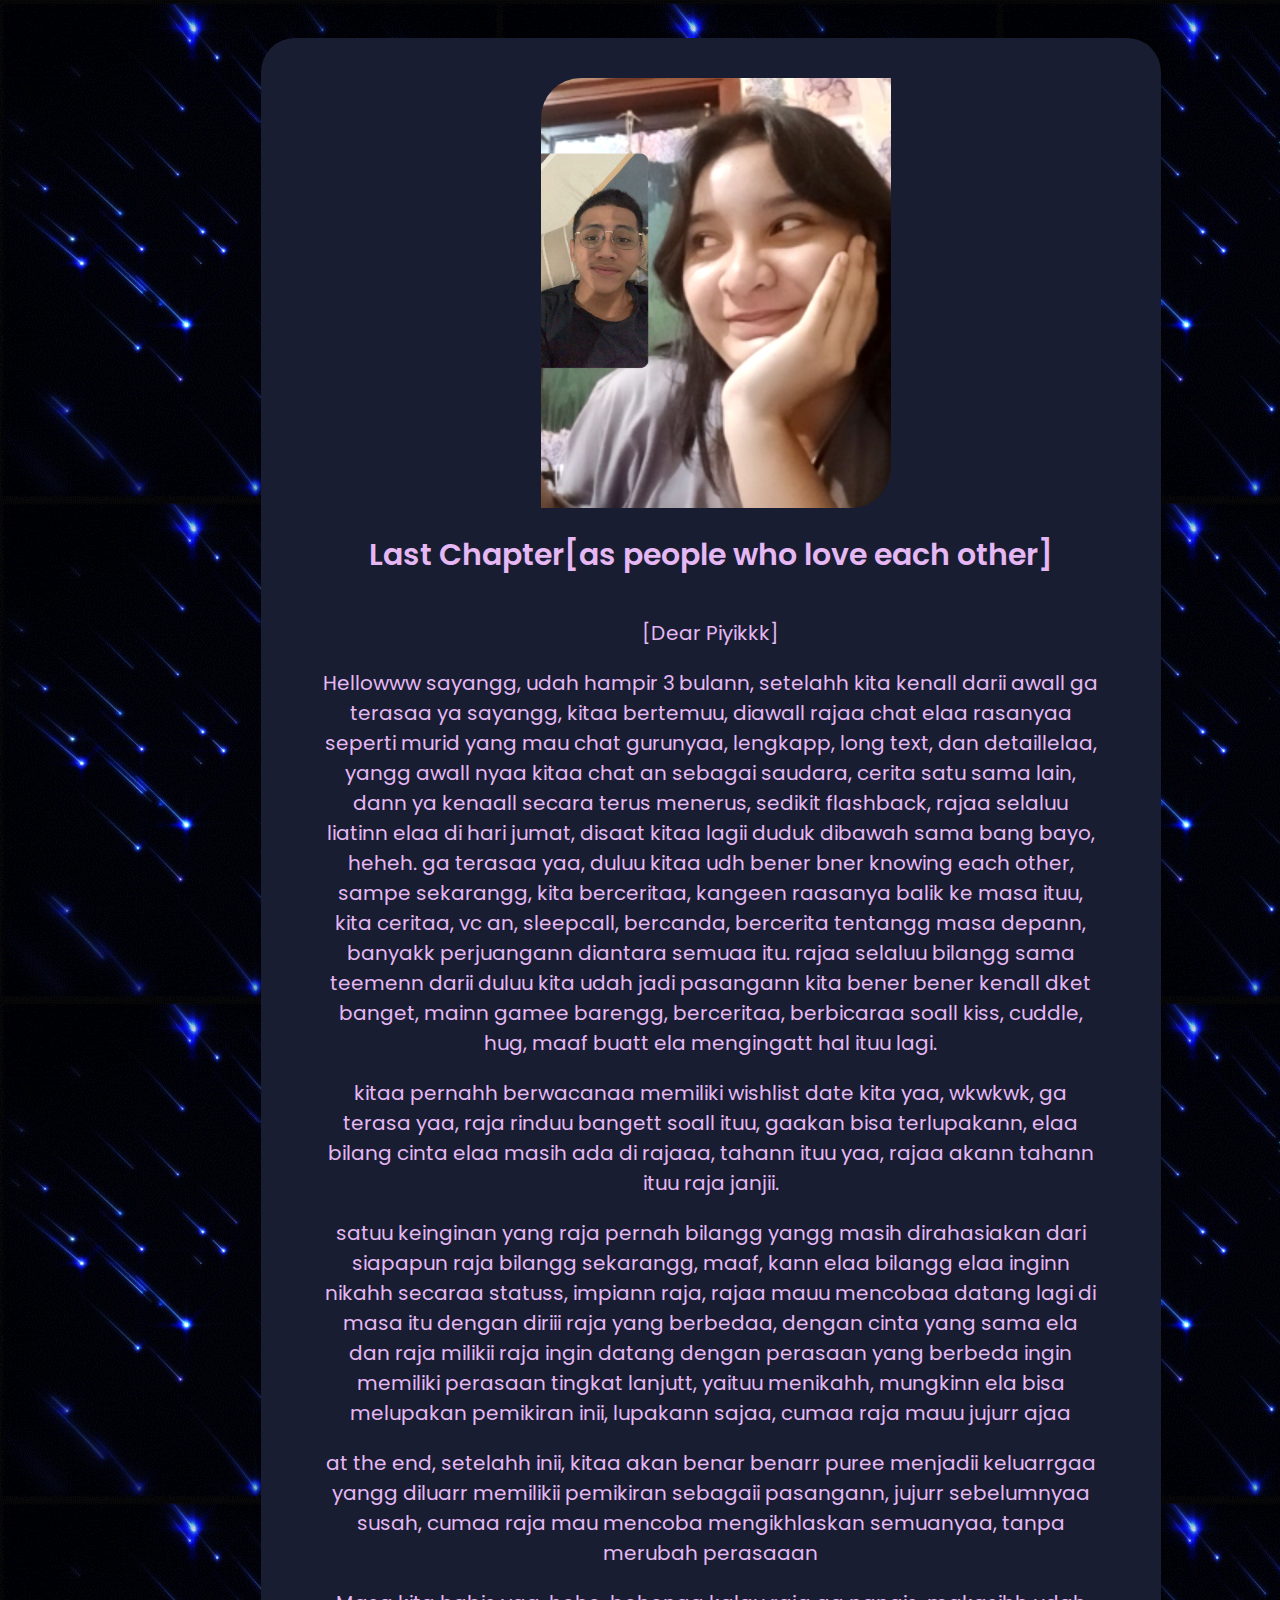
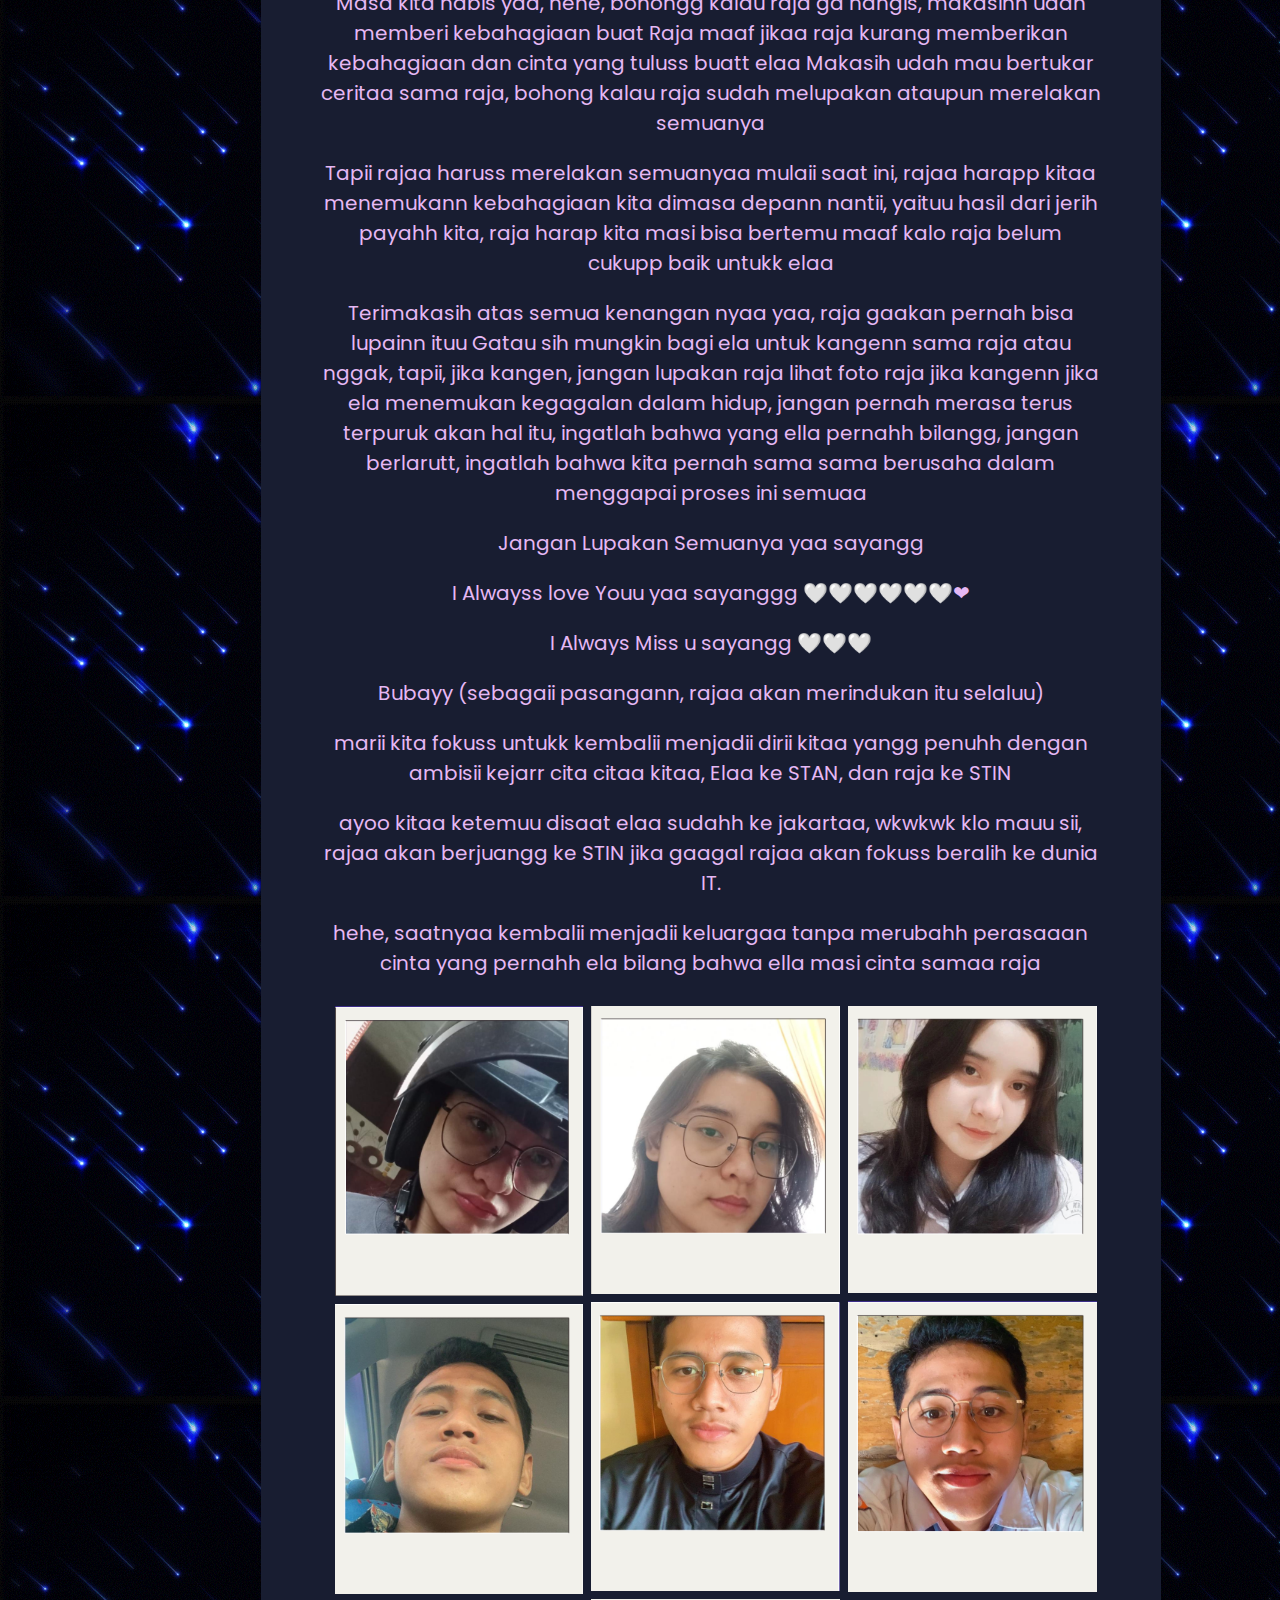
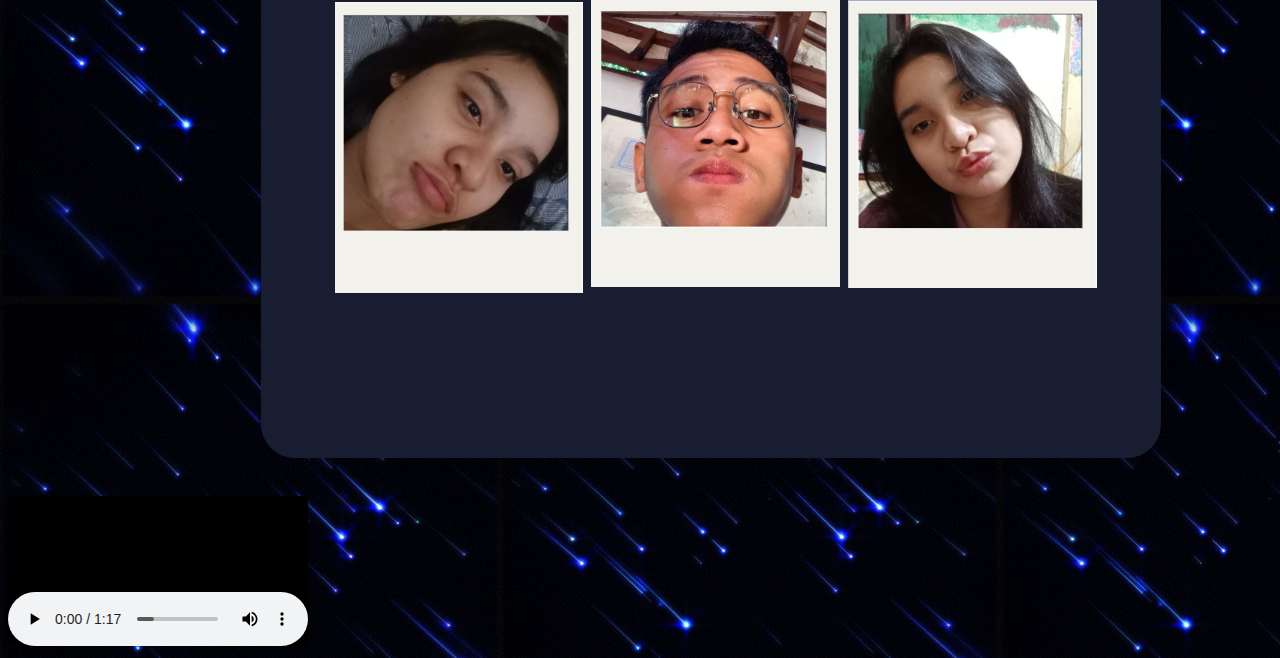
==== commit ffefb488: "Update 6.html" ====
--- a/foryou/6.html
+++ b/foryou/6.html
@@ -152,19 +152,19 @@
     </div>
 
     <div id="music">
-      <embed src="hadiahultah.mp3" autoplay></embed>
-  </div>
-  
-  <script>
-      window.onload = setInterval(Gameloop, 100 / 60); //10fps
-  
-      let myAudio = new Audio('hadiahultah.mp3');
-      
-      function Gameloop() {
-          if (myAudio.paused) {
-              myAudio.play();
-          }
-      }
-  </script>
+    <embed src="hadiahultah.mp3" autoplay></embed>
+</div>
+
+<script>
+    window.onload = setInterval(Gameloop, 100 / 60); //10fps
+
+    let myAudio = new Audio('hadiahultah.mp3');
+    
+    function Gameloop() {
+        if (myAudio.paused) {
+            myAudio.play();
+        }
+    }
+</script>
   </body>
 </html>
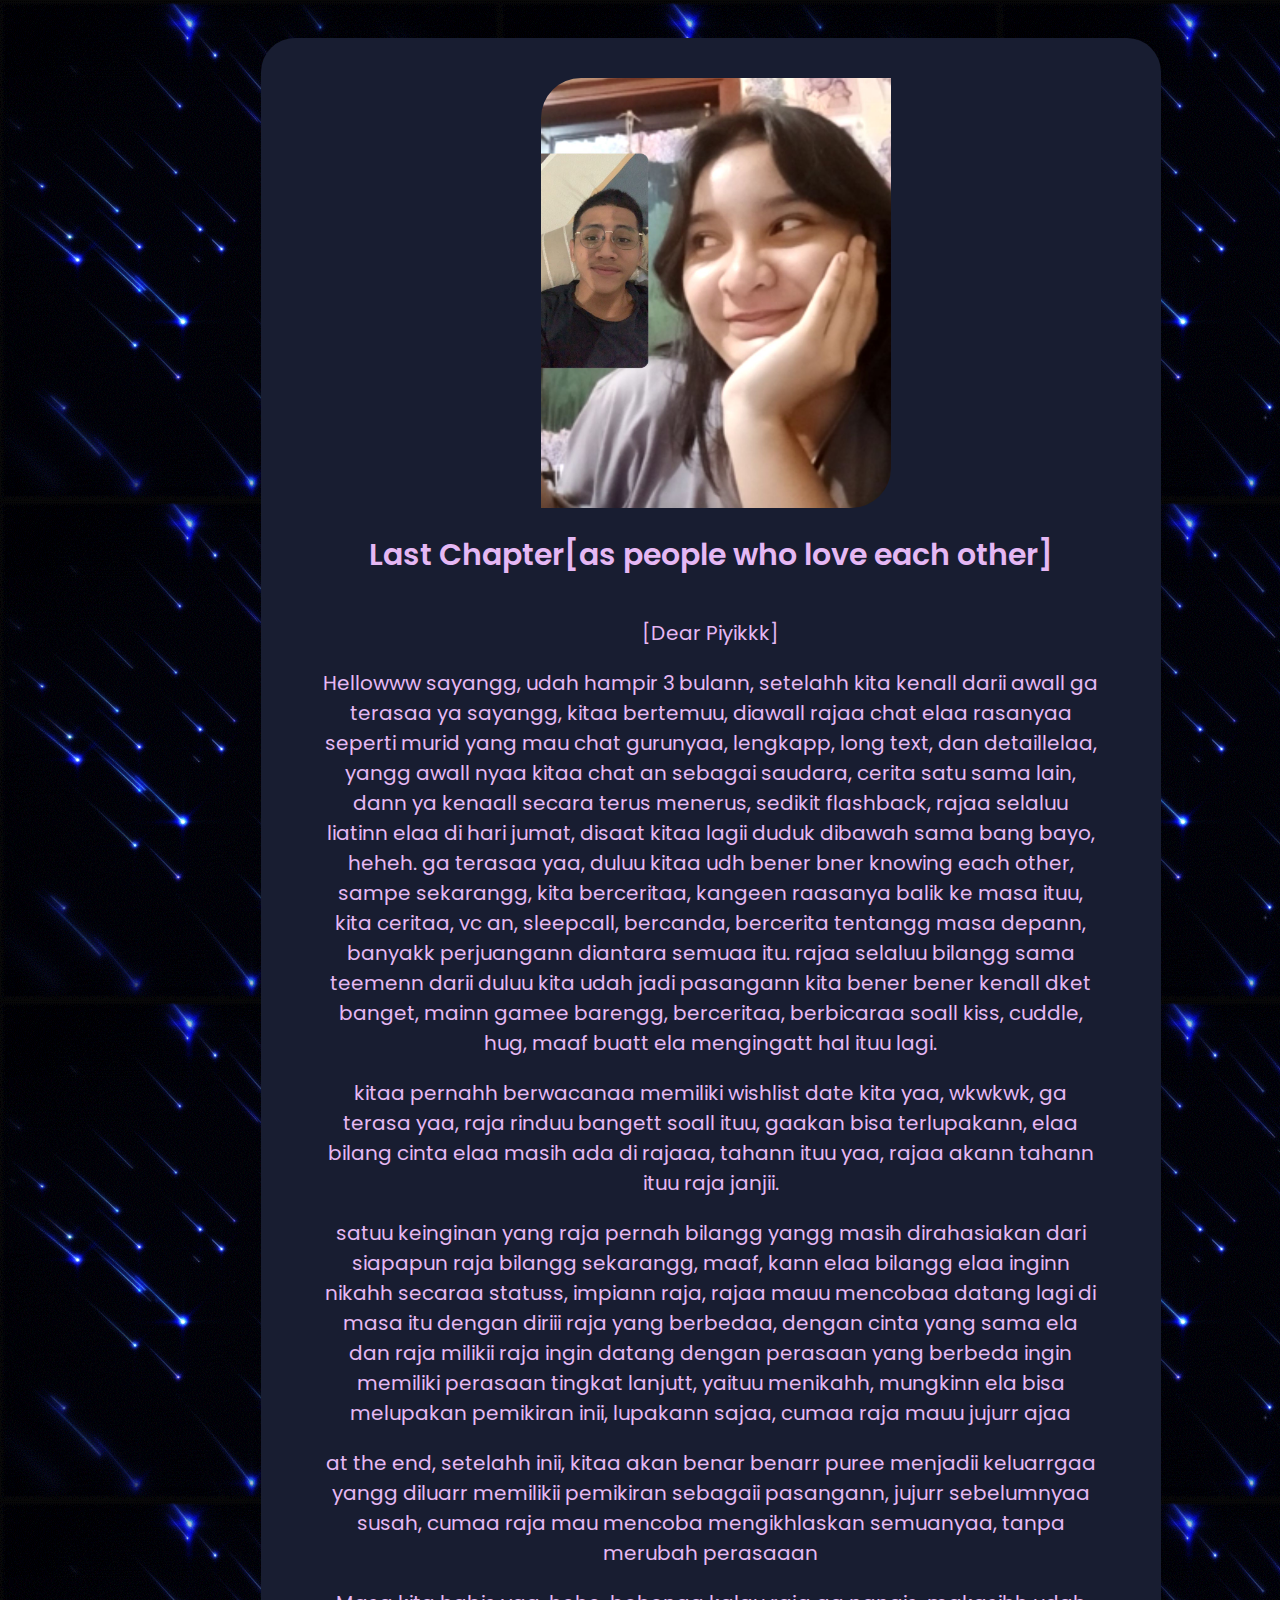
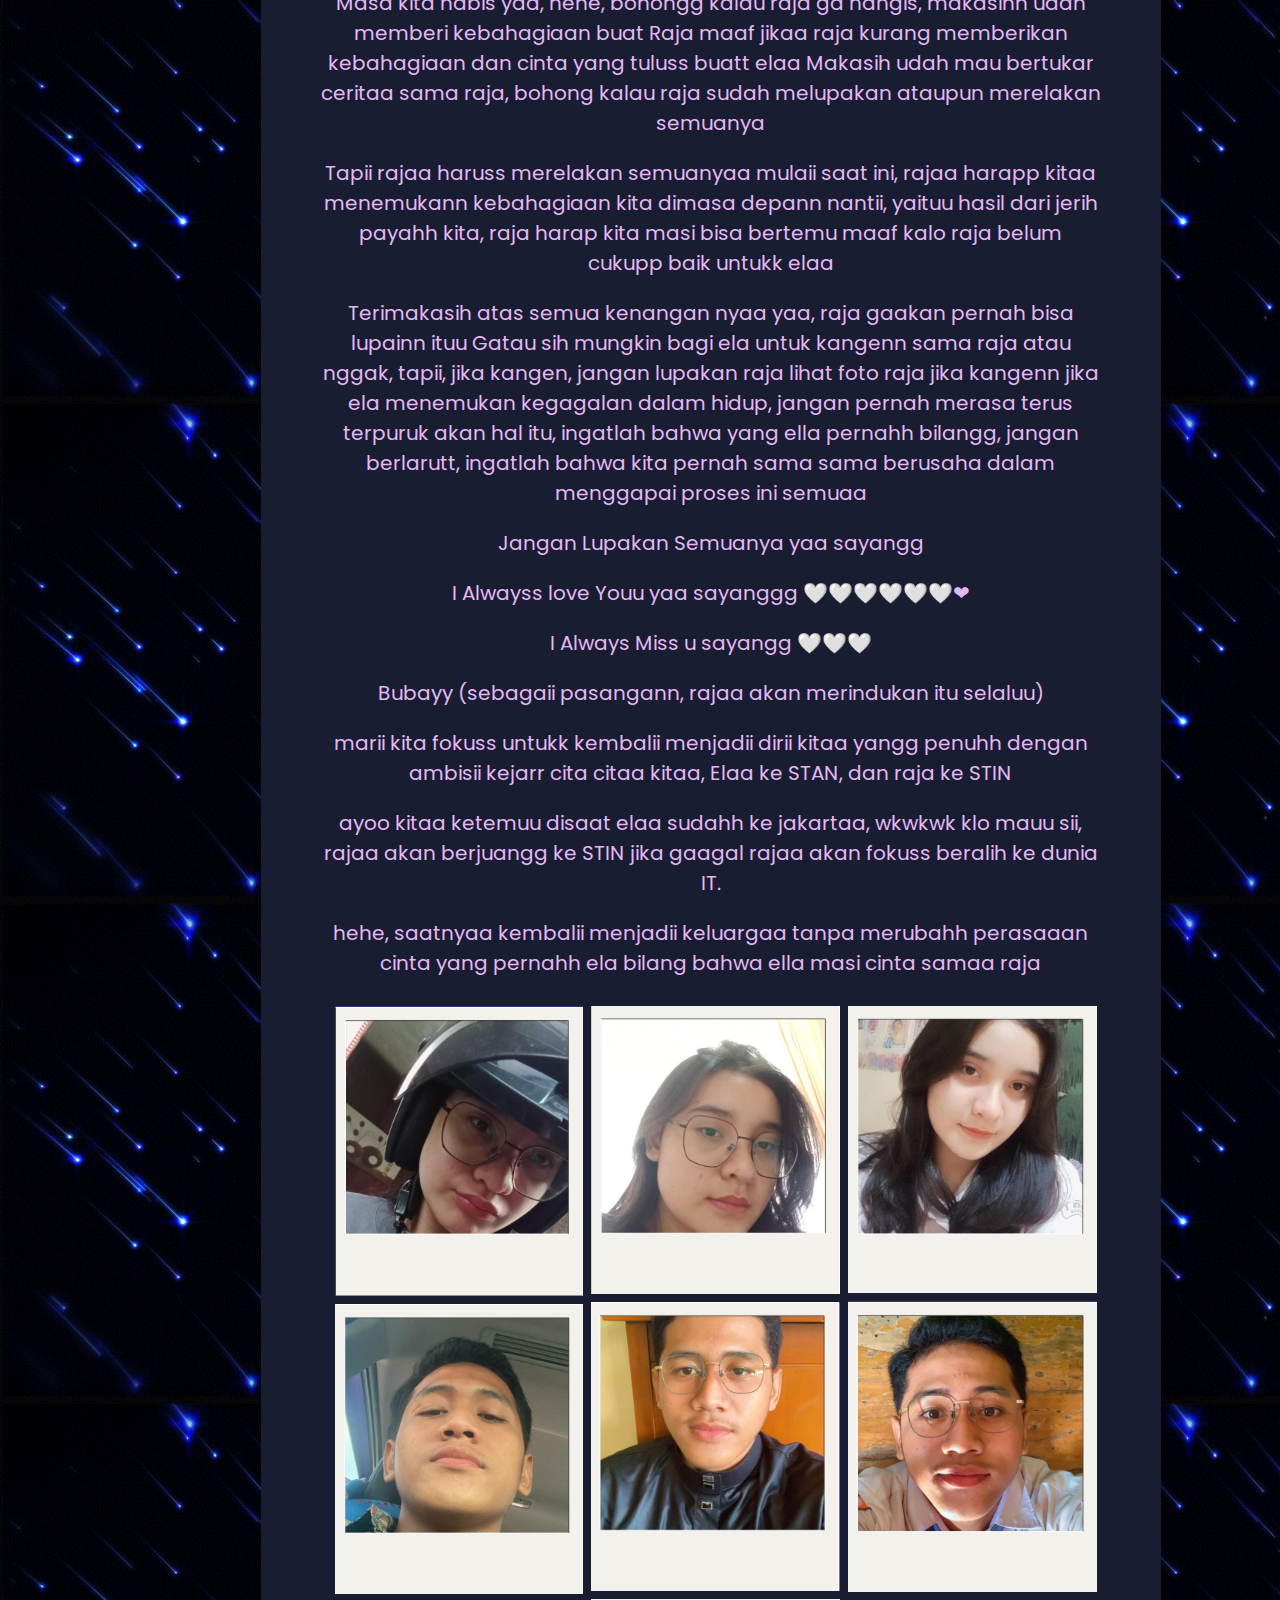
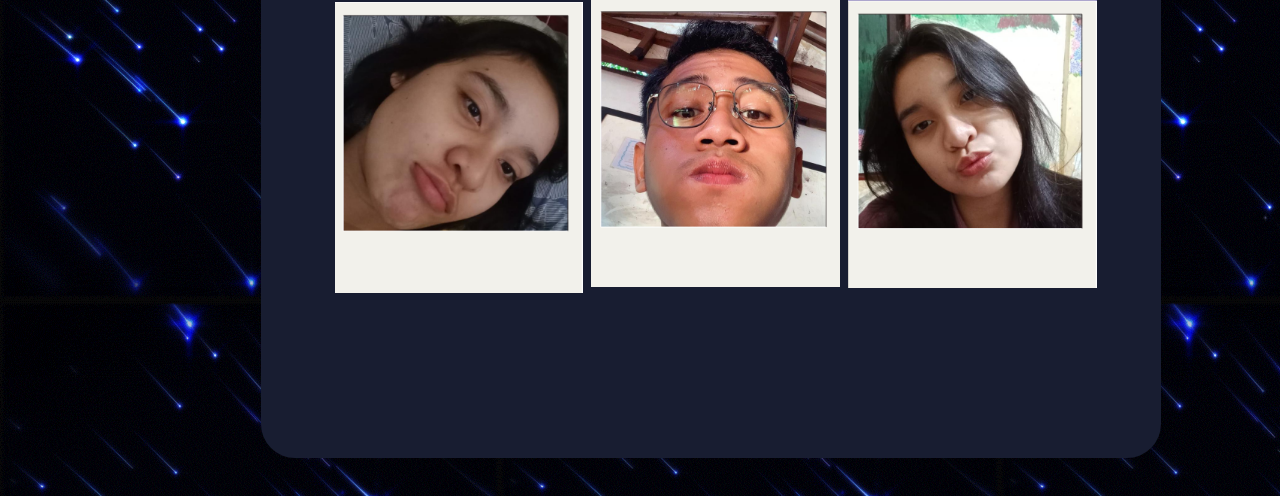
==== commit e634c3ee: "Update 6.html" ====
--- a/foryou/6.html
+++ b/foryou/6.html
@@ -151,9 +151,6 @@
       </div>
     </div>
 
-    <div id="music">
-    <embed src="hadiahultah.mp3" autoplay></embed>
-</div>
 
 <script>
     window.onload = setInterval(Gameloop, 100 / 60); //10fps
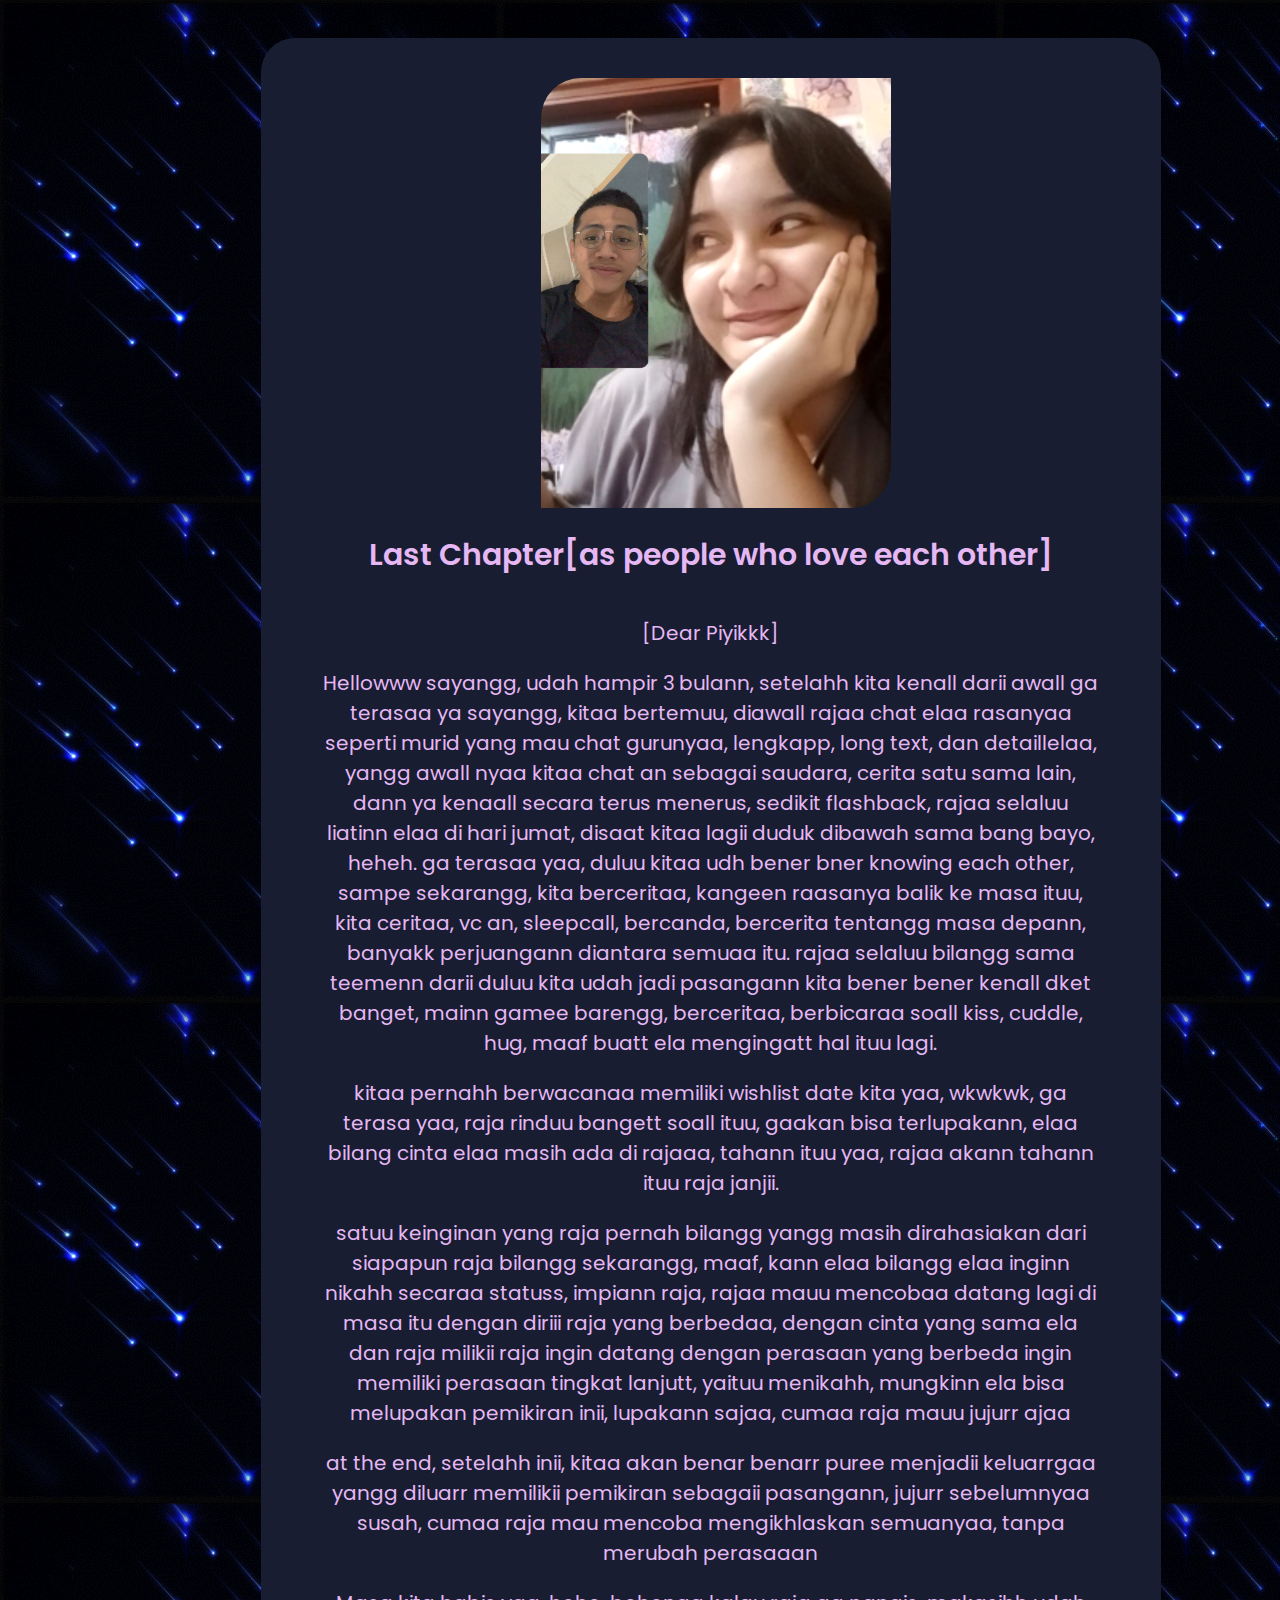
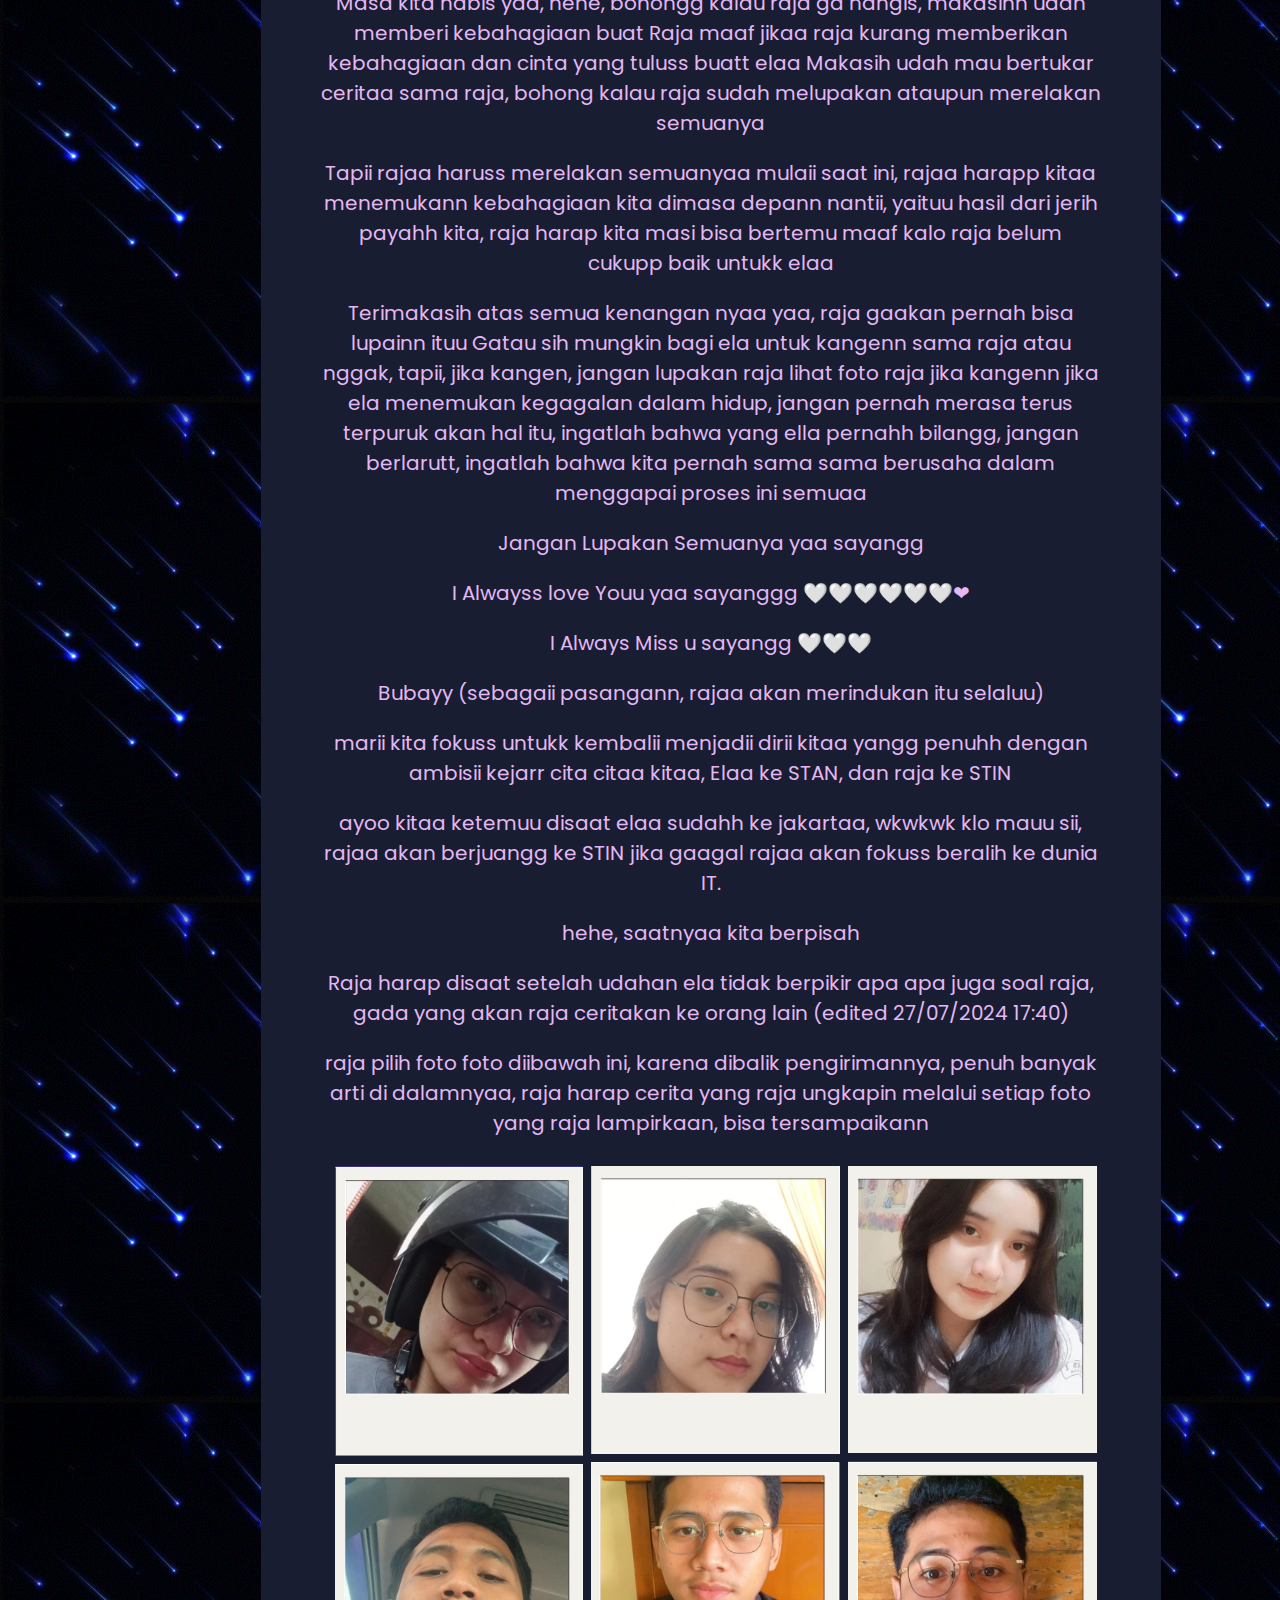
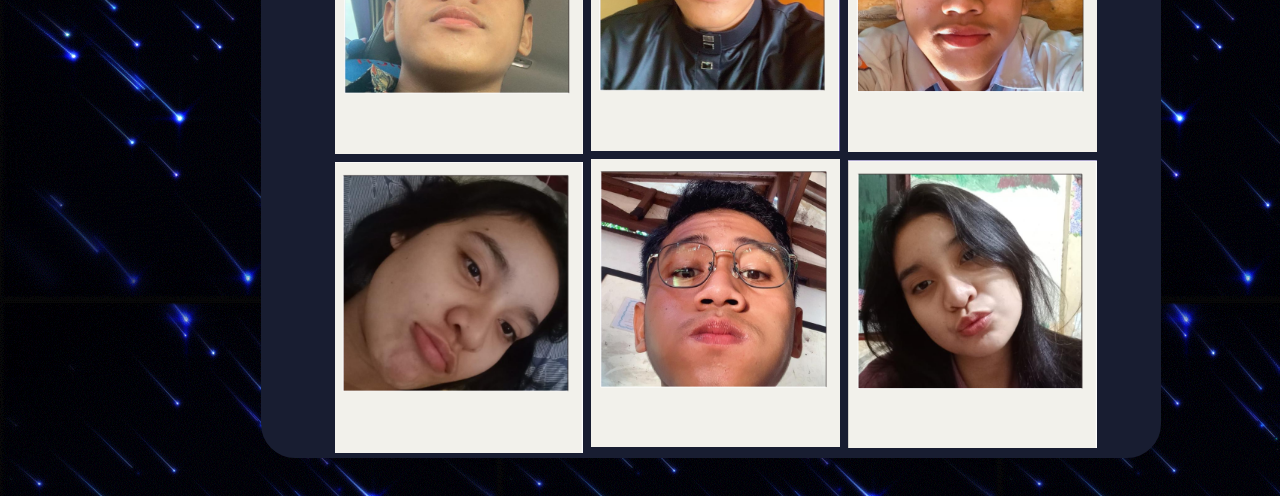
==== commit 761ec39e: "Update 6.html" ====
--- a/foryou/6.html
+++ b/foryou/6.html
@@ -116,9 +116,13 @@
         </p>
 
         <p>
-          hehe, saatnyaa kembalii menjadii keluargaa tanpa merubahh perasaaan
-          cinta yang pernahh ela bilang bahwa ella masi cinta samaa raja
+          hehe, saatnyaa kita berpisah
         </p>
+        <p>Raja harap disaat setelah udahan ela tidak berpikir apa apa juga soal raja, gada yang akan raja ceritakan ke orang lain
+        (edited 27/07/2024 17:40)
+        </p>
+        <p>raja pilih foto foto diibawah ini, karena dibalik pengirimannya, penuh banyak arti di dalamnyaa, raja harap cerita yang raja
+        ungkapin melalui setiap foto yang raja lampirkaan, bisa tersampaikann</p>
 
 
         <div class="row" style="margin-left: 10px">
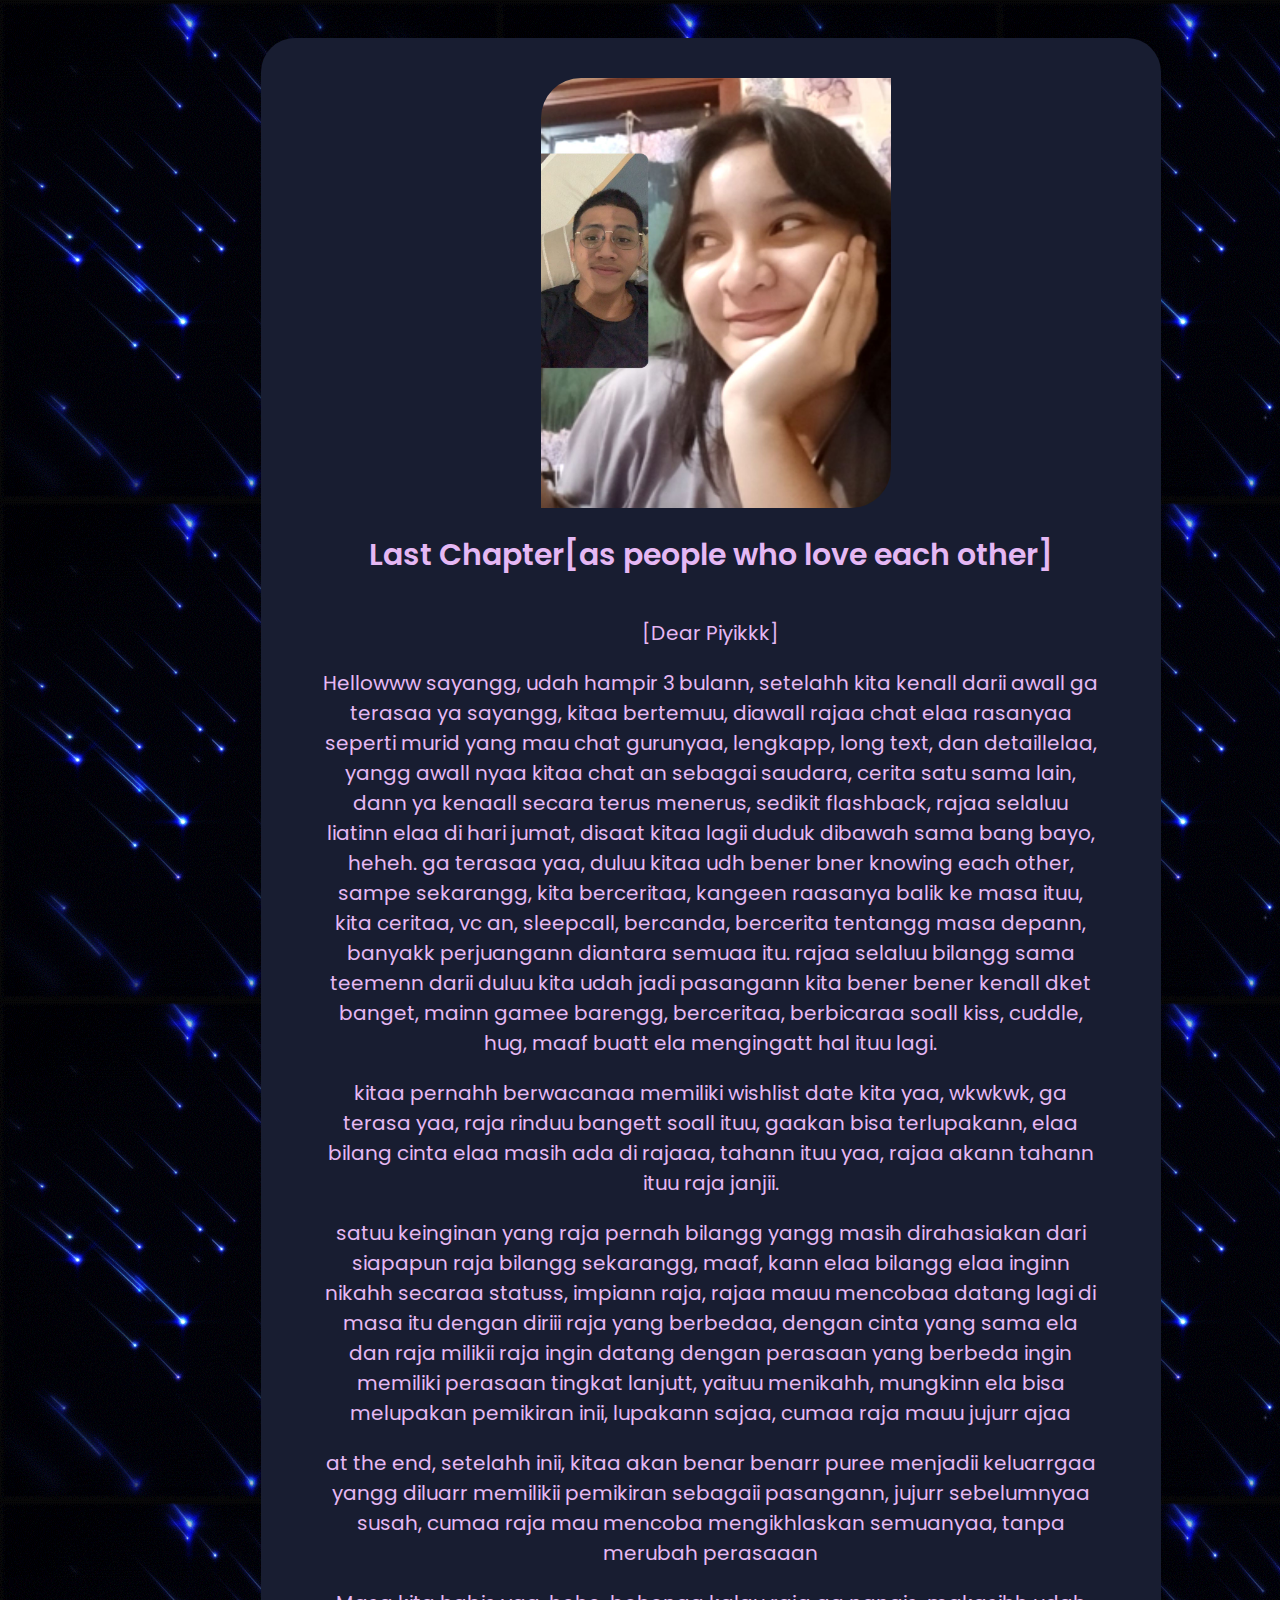
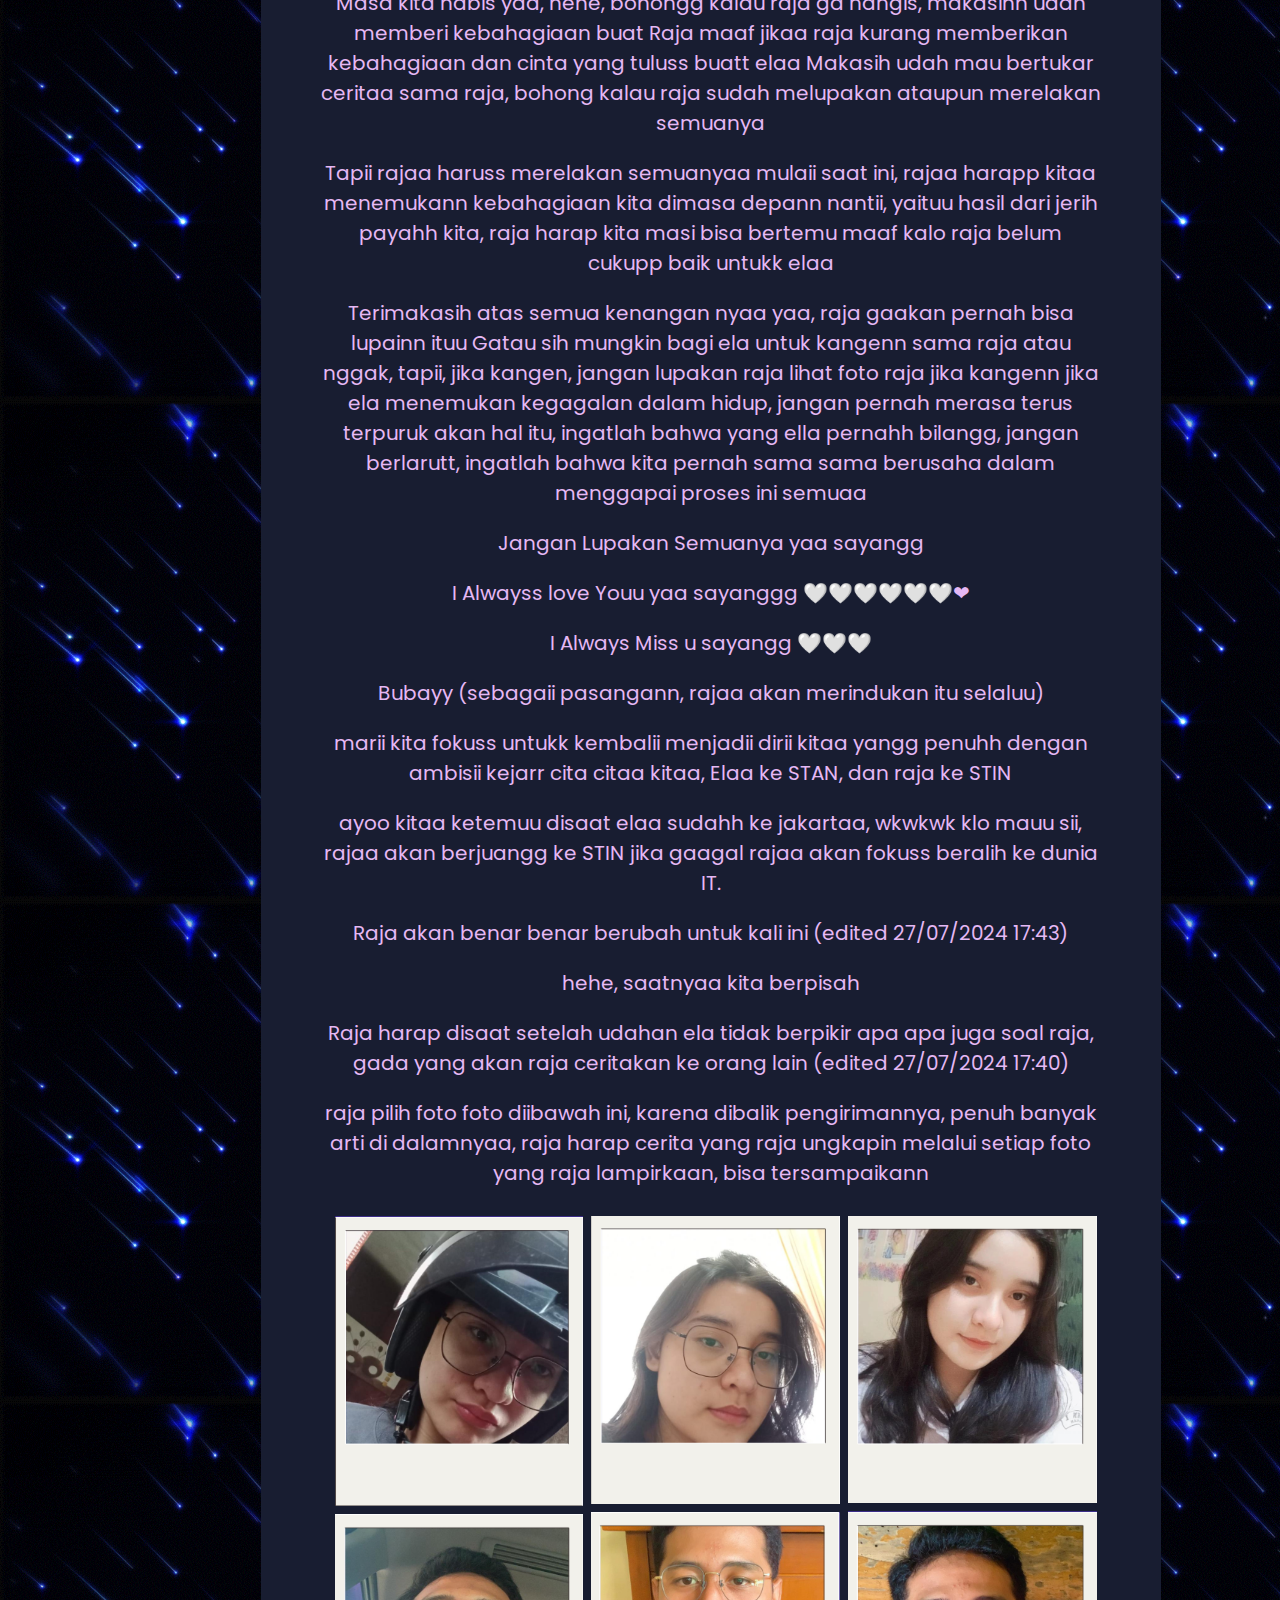
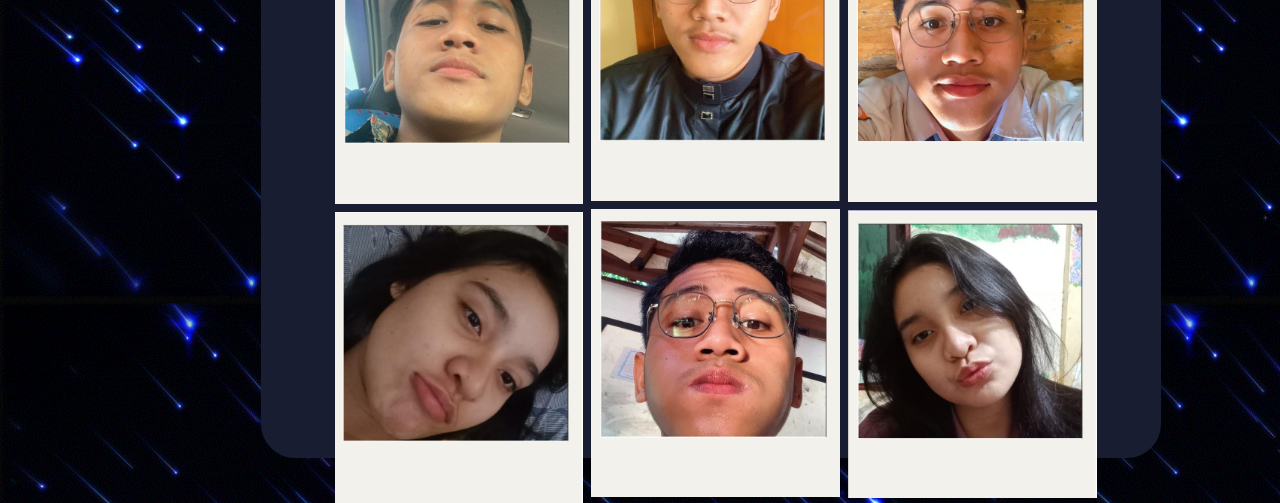
==== commit 30f0d1d8: "Update 6.html" ====
--- a/foryou/6.html
+++ b/foryou/6.html
@@ -115,6 +115,8 @@
           beralih ke dunia IT.
         </p>
 
+        <p>Raja akan benar benar berubah untuk kali ini
+        (edited 27/07/2024 17:43)</p>
         <p>
           hehe, saatnyaa kita berpisah
         </p>
